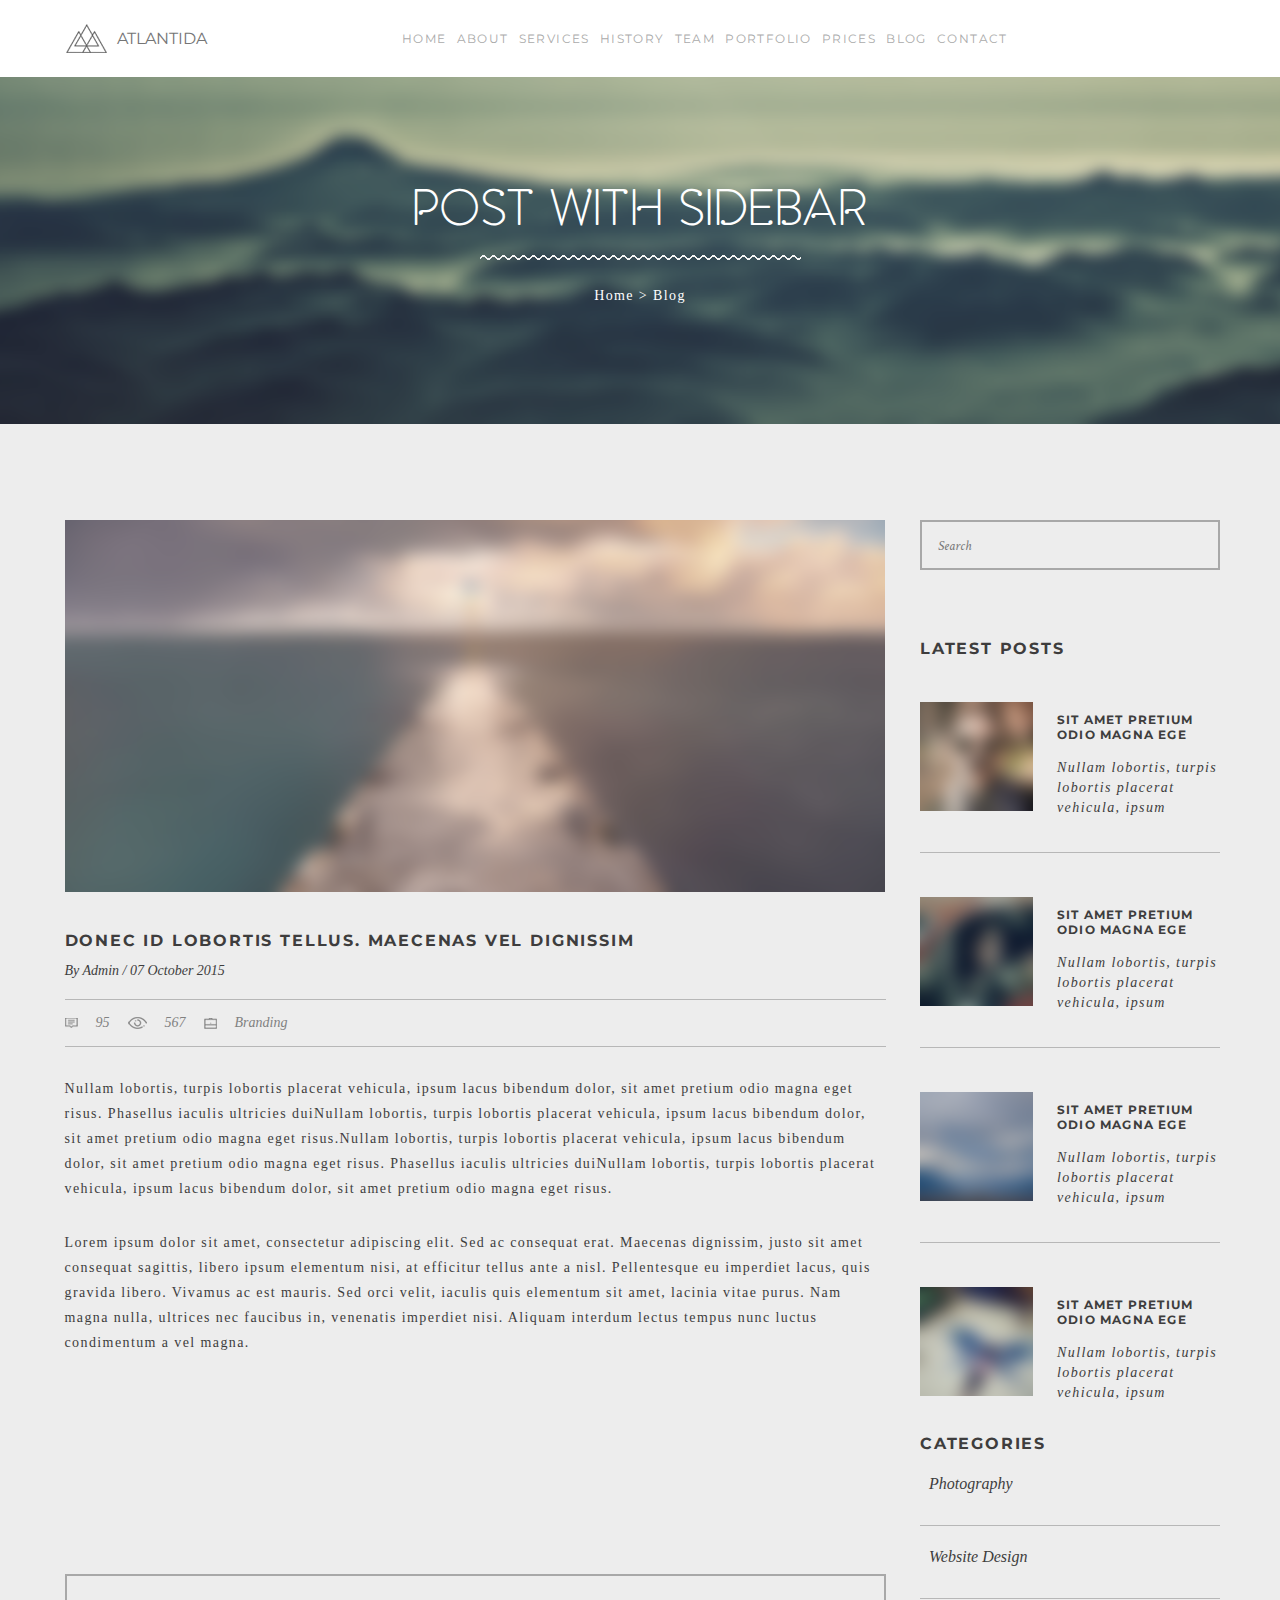
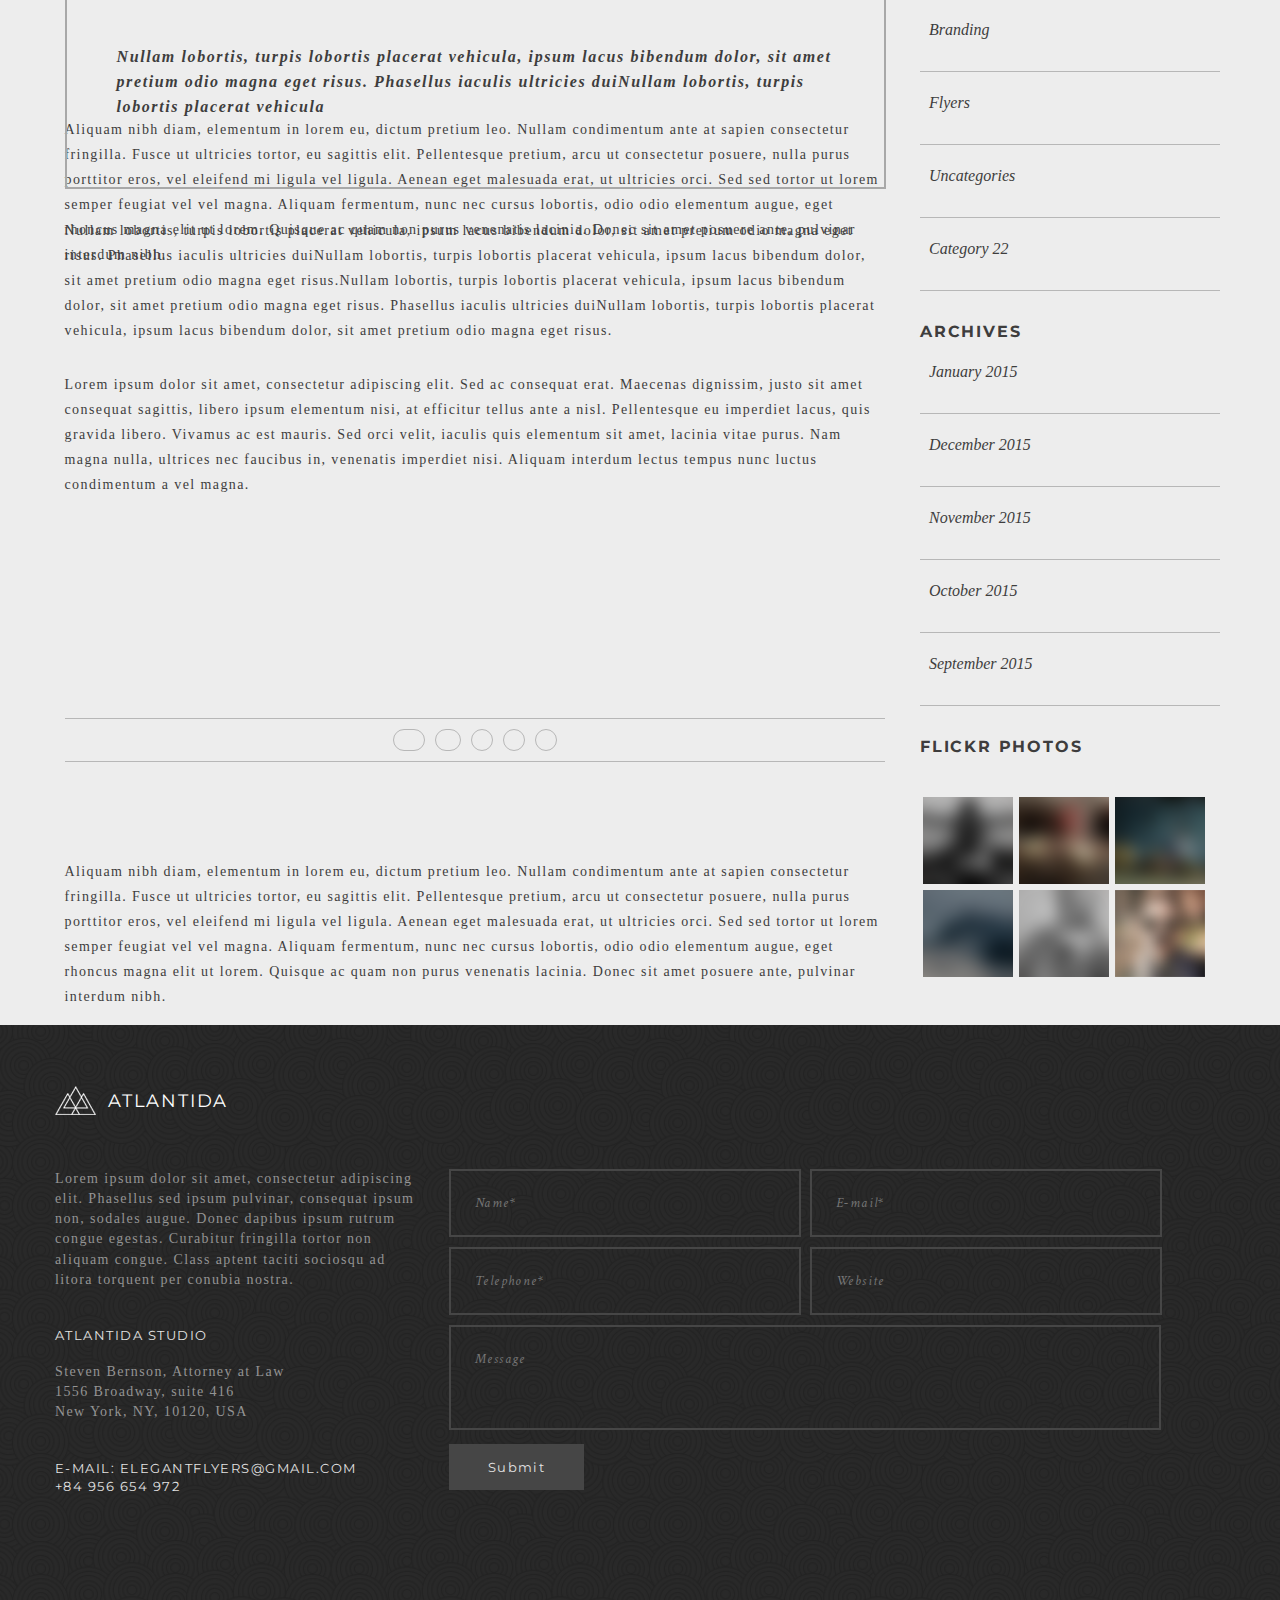
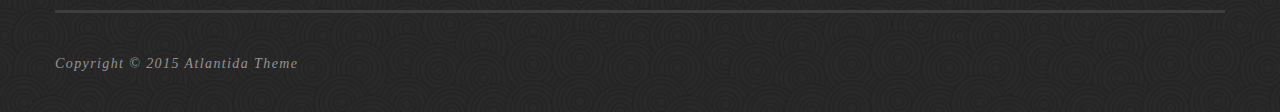
==== app/blog-post.html @ 878c5d85 "add blog post" ====
<!doctype html>
<html lang="en">
<head>
    <meta charset="UTF-8">
    <meta name="viewport" content="width=device-width, initial-scale=1">
    <meta http-equiv="X-UA-Compatible" content="ie=edge">

    <link href="https://fonts.googleapis.com/css?family=Crimson+Text" rel="stylesheet">
    <link href="https://fonts.googleapis.com/css?family=Crimson+Text:400i" rel="stylesheet">
    <link href="https://fonts.googleapis.com/css?family=Montserrat:400,700" rel="stylesheet">
    <link rel="stylesheet" href="https://use.fontawesome.com/releases/v5.5.0/css/all.css"
          integrity="sha384-B4dIYHKNBt8Bc12p+WXckhzcICo0wtJAoU8YZTY5qE0Id1GSseTk6S+L3BlXeVIU"
          crossorigin="anonymous">


    <link href="css/owl.carousel.css" rel="stylesheet">
    <link href="css/owl.theme.css" rel="stylesheet">
    <link rel="stylesheet" href="css/main.css">

    <title>Blog-post</title>
</head>
<body>
<header>
    <div class="wrapper">
        <div class="header">
            <div class="top-logo">
                <img src="img/header/top-logo.svg" alt="ATLANTIDA"> <span>ATLANTIDA</span>
            </div>

            <div class="bar">
                <nav id="desktop">
                    <ul>
                        <li><a href="">Home</a></li>
                        <li><a class="go_to" href="index.html">About</a></li>
                        <li><a class="go_to" href="index.html">SERVICES</a></li>
                        <li><a class="go_to" href="index.html">History</a></li>
                        <li><a class="go_to" href="index.html">Team</a></li>
                        <li><a class="go_to" href="index.html">Portfolio</a></li>
                        <li><a class="go_to" href="index.html">Prices</a></li>
                        <li><a class="go_to" href="index.html">Blog</a></li>
                        <li><a class="go_to" href="index.html">Contact</a></li>
                    </ul>

                </nav>
            </div>

            <div id="burg">
                <a href="#">
                    <span class="bar" id="top"></span>
                    <span class="bar" id="middle"></span>
                    <span class="bar" id="bottom"></span>
                </a>
            </div>

            <div class="mobile-tab">
                <nav id="mobile">
                    <ul>
                        <li><a href="">Home</a></li>
                        <li><a class="go_to" href="index.html">About</a></li>
                        <li><a class="go_to" href="index.html">SERVICES</a></li>
                        <li><a class="go_to" href="index.html">History</a></li>
                        <li><a class="go_to" href="index.html">Team</a></li>
                        <li><a class="go_to" href="index.html">Portfolio</a></li>
                        <li><a class="go_to" href="index.html">Prices</a></li>
                        <li><a class="go_to" href="index.html">Blog</a></li>
                        <li><a class="go_to" href="index.html">Contact</a></li>
                    </ul>

                </nav>
            </div>

            <div class="social">
                <a href="#"><i class="fab fa-facebook-square"></i></a>
                <span></span>
                <a href="#"><i class="fab fa-twitter"></i></a>
                <span></span>
                <a href="#"><i class="fab fa-behance"></i></a>
            </div>
        </div>

    </div>
</header>
<div class="blog-post-top">
    <h1>POST WITH SIDEBAR</h1>
    <img src="img/blog-page/blog-line.png" alt="">
    <p>Home > Blog</p>
</div>

<div class="blog-content">

    <div class="news-container">
        <div class="comment">
            <img src="img/blog-page/comment-1.png" alt="">
            <h2>Donec id lobortis tellus. Maecenas vel dignissim</h2>
            <p class="author">By Admin / 07 October 2015</p>
            <div class="comment-scope">
                <img class="toolbar" src="img/blog-page/1.png" alt=""><span>95</span>
                <img class="eye" src="img/blog-page/2.png" alt=""><span>567</span>
                <img class="case" src="img/blog-page/3.png" alt=""><span>Branding</span>
            </div>
            <div class="comment-text">
                <p>Nullam lobortis, turpis lobortis placerat vehicula, ipsum lacus bibendum dolor,
                    sit amet pretium odio magna eget risus. Phasellus iaculis ultricies duiNullam lobortis,
                    turpis lobortis placerat vehicula, ipsum lacus bibendum dolor, sit amet pretium odio magna
                    eget risus.Nullam lobortis, turpis lobortis placerat vehicula, ipsum lacus bibendum dolor,
                    sit amet pretium odio magna eget risus. Phasellus iaculis ultricies duiNullam lobortis,
                    turpis lobortis placerat vehicula, ipsum lacus bibendum dolor, sit amet pretium odio
                    magna eget risus.</p>

                <p class="comment-text">Lorem ipsum dolor sit amet, consectetur adipiscing elit. Sed ac consequat erat.
                    Maecenas dignissim, justo sit amet consequat sagittis, libero ipsum elementum nisi,
                    at efficitur tellus ante a nisl. Pellentesque eu imperdiet lacus, quis gravida libero.
                    Vivamus ac est mauris. Sed orci velit, iaculis quis elementum sit amet, lacinia vitae purus.
                    Nam magna nulla, ultrices nec faucibus in, venenatis imperdiet nisi. Aliquam interdum lectus
                    tempus nunc luctus condimentum a vel magna.</p>
                <p class="comment-text">
                    Aliquam nibh diam, elementum in lorem eu, dictum pretium leo. Nullam condimentum ante at
                    sapien consectetur fringilla. Fusce ut ultricies tortor, eu sagittis elit. Pellentesque pretium,
                    arcu ut consectetur posuere, nulla purus porttitor eros, vel eleifend mi ligula vel ligula.
                    Aenean eget malesuada erat, ut ultricies orci. Sed sed tortor ut lorem semper feugiat vel vel magna.
                    Aliquam fermentum, nunc nec cursus lobortis, odio odio elementum augue, eget rhoncus magna elit ut lorem.
                    Quisque ac quam non purus venenatis lacinia. Donec sit amet posuere ante, pulvinar interdum nibh.</p>
            </div>

            <div class="text-accent">
                <p>Nullam lobortis, turpis lobortis placerat vehicula, ipsum lacus bibendum dolor,
                    sit amet pretium odio magna eget risus. Phasellus iaculis ultricies duiNullam lobortis,
                    turpis lobortis placerat vehicula</p>
            </div>

            <div class="comment-text">
                <p>Nullam lobortis, turpis lobortis placerat vehicula, ipsum lacus bibendum dolor,
                    sit amet pretium odio magna eget risus. Phasellus iaculis ultricies duiNullam lobortis,
                    turpis lobortis placerat vehicula, ipsum lacus bibendum dolor, sit amet pretium odio magna
                    eget risus.Nullam lobortis, turpis lobortis placerat vehicula, ipsum lacus bibendum dolor,
                    sit amet pretium odio magna eget risus. Phasellus iaculis ultricies duiNullam lobortis,
                    turpis lobortis placerat vehicula, ipsum lacus bibendum dolor, sit amet pretium odio
                    magna eget risus.</p>

                <p class="comment-text">Lorem ipsum dolor sit amet, consectetur adipiscing elit. Sed ac consequat erat.
                    Maecenas dignissim, justo sit amet consequat sagittis, libero ipsum elementum nisi,
                    at efficitur tellus ante a nisl. Pellentesque eu imperdiet lacus, quis gravida libero.
                    Vivamus ac est mauris. Sed orci velit, iaculis quis elementum sit amet, lacinia vitae purus.
                    Nam magna nulla, ultrices nec faucibus in, venenatis imperdiet nisi. Aliquam interdum lectus
                    tempus nunc luctus condimentum a vel magna.</p>
                <p class="comment-text">
                    Aliquam nibh diam, elementum in lorem eu, dictum pretium leo. Nullam condimentum ante at
                    sapien consectetur fringilla. Fusce ut ultricies tortor, eu sagittis elit. Pellentesque pretium,
                    arcu ut consectetur posuere, nulla purus porttitor eros, vel eleifend mi ligula vel ligula.
                    Aenean eget malesuada erat, ut ultricies orci. Sed sed tortor ut lorem semper feugiat vel vel magna.
                    Aliquam fermentum, nunc nec cursus lobortis, odio odio elementum augue, eget rhoncus magna elit ut lorem.
                    Quisque ac quam non purus venenatis lacinia. Donec sit amet posuere ante, pulvinar interdum nibh.</p>
            </div>


        </div>

        <div class="blog-socials">
            <a href="#" class="facebook"><i class="fab fa-facebook-f"></i></a>
            <a href="#" class="twitter"><i class="fab fa-twitter"></i></a>
            <a href="#" class="google"><i class="fab fa-google-plus-g"></i></a>
            <a href="#"class="behance"><i class="fab fa-behance"></i></a>
            <a href="#" class="youtube"><i class="fab fa-youtube"></i></a>

        </div>

    </div>

    <div class="sidebar">
        <label for="found"></label>
        <input type="search" id="found" placeholder="Search">
        <div class="latest-news">
            <h3>Latest POSTS</h3>

            <div class="sidebar-news">
                <img src="img/blog-page/new-1.png" alt="">
                <div class="content">
                    <h4>sit amet pretium odio magna ege</h4>
                    <p>Nullam lobortis, turpis lobortis placerat vehicula, ipsum</p>
                </div>
            </div>

            <span></span>

            <div class="sidebar-news">
                <img src="img/blog-page/new-2.png" alt="">
                <div class="content">
                    <h4>sit amet pretium odio magna ege</h4>
                    <p>Nullam lobortis, turpis lobortis placerat vehicula, ipsum</p>
                </div>
            </div>

            <span></span>

            <div class="sidebar-news">
                <img src="img/blog-page/new-4.png" alt="">
                <div class="content">
                    <h4>sit amet pretium odio magna ege</h4>
                    <p>Nullam lobortis, turpis lobortis placerat vehicula, ipsum</p>
                </div>
            </div>

            <span></span>

            <div class="sidebar-news">
                <img src="img/blog-page/new-5.png" alt="">
                <div class="content">
                    <h4>sit amet pretium odio magna ege</h4>
                    <p>Nullam lobortis, turpis lobortis placerat vehicula, ipsum</p>
                </div>
            </div>

            <h3>categories</h3>

            <div class="hobbies">
                <p><i class="fas fa-caret-right"></i>Photography</p>
                <span></span>
                <p><i class="fas fa-caret-right"></i>Website Design</p>
                <span></span>
                <p><i class="fas fa-caret-right"></i>Branding</p>
                <span></span>
                <p><i class="fas fa-caret-right"></i>Flyers</p>
                <span></span>
                <p><i class="fas fa-caret-right"></i>Uncategories</p>
                <span></span>
                <p><i class="fas fa-caret-right"></i>Category 22</p>
                <span></span>
            </div>

            <h3>ARCHIVES</h3>

            <div class="hobbies">
                <p><i class="fas fa-caret-right"></i>January 2015</p>
                <span></span>
                <p><i class="fas fa-caret-right"></i>December 2015</p>
                <span></span>
                <p><i class="fas fa-caret-right"></i>November 2015</p>
                <span></span>
                <p><i class="fas fa-caret-right"></i>October 2015</p>
                <span></span>
                <p><i class="fas fa-caret-right"></i>September 2015</p>
                <span></span>
            </div>


            <h3>FLICKR PHOTOS</h3>
            <div class="photo-items">
                <img src="img/blog-page/little-1.png" alt="">
                <img src="img/blog-page/little-2.png" alt="">
                <img src="img/blog-page/little-3.png" alt="">
                <img src="img/blog-page/little-4.png" alt="">
                <img src="img/blog-page/little-5.png" alt="">
                <img src="img/blog-page/little-6.png" alt="">

            </div>



        </div>

    </div>

</div>

<footer class="go_to" id="contact">
    <div class="wrapper">
        <div class="footer-logo">
            <img src="img/footer/footer-logo.png" alt=""> <span>ATLANTIDA</span>
        </div>

        <div class="footer-contacts">
            <div class="main-contacts">
                <p>Lorem ipsum dolor sit amet, consectetur adipiscing elit.
                    Phasellus sed ipsum pulvinar, consequat ipsum non, sodales augue.
                    Donec dapibus ipsum rutrum congue egestas. Curabitur fringilla tortor non aliquam congue.
                    Class aptent taciti sociosqu ad litora torquent per conubia nostra.</p>
                <h4>ATLANTIDA STUDIO</h4>
                <p>Steven Bernson, Attorney at Law</p>
                <p>1556 Broadway, suite 416</p>
                <p>New York, NY, 10120, USA</p>
                <h4>E-mail: elegantflyers@gmail.com
                    +84 956 654 972</h4>
            </div>

            <div class="footer-form">
                <form action="">
                    <label for="fname"></label>
                    <input type="text" id="fname" placeholder="Name*">

                    <label for="mail"></label>
                    <input type="email" id="mail" placeholder="E-mail*">

                    <label for="phone"></label>
                    <input type="tel" id="phone" placeholder="Telephone*">

                    <label for="site"></label>
                    <input type="text" id="site" placeholder="Website">

                    <label for="post"></label>
                    <textarea name="" id="post" cols="30" rows="10" placeholder="Message"></textarea>

                    <label for="send"></label>
                    <input type="submit" id="send" value="Submit">
                </form>
            </div>
        </div>

        <div class="footer-links">
            <div class="social">
                <a href=""><i class="fab fa-facebook-square"></i></a>
                <span></span>
                <a href=""><i class="fab fa-twitter"></i></a>
                <span></span>
                <a href=""><i class="fab fa-behance"></i></a>
            </div>
        </div>

        <div class="copyright">
            <p>Copyright © 2015 Atlantida Theme</p>
        </div>
    </div>
</footer>

</body>
</html>
---- app/css/main.css ----
html, h1, h2, h3, p,
body,
ul,
ol {
  margin: 0;
  padding: 0;
}

@font-face {
  font-family: 'Amsdam';
  src: url(../fonts/Amsdam.eot);
  src: url(../fonts/Amsdam.eot?#iefix) format("embedded-opentype"), url(../fonts/Amsdam.woff2) format("woff2"), url(../fonts/Amsdam.woff) format("woff"), url(../fonts/Amsdam.ttf) format("truetype");
  font-weight: normal;
  font-style: normal;
}

@font-face {
  font-family: 'Amsdam';
  src: url(../fonts/Amsdam_1.eot);
  src: url(../fonts/Amsdam_1.eot?#iefix) format("embedded-opentype"), url(../fonts/Amsdam_1.woff2) format("woff2"), url(../fonts/Amsdam_1.woff) format("woff"), url(../fonts/Amsdam_1.ttf) format("truetype");
  font-weight: normal;
  font-style: normal;
}

.wrapper {
  margin: 0 auto;
  max-width: 1170px;
  width: 100%;
  height: 100%;
}

body {
  font-family: Crimson Text-Roman, Serif;
  background-color: #ededed;
  max-width: 1600px;
  width: 100%;
  margin: 0 auto;
}

header {
  background-color: white;
  margin: 0 auto;
  padding: 0.8em 0;
}

header .header {
  display: -webkit-box;
  display: -ms-flexbox;
  display: flex;
  -webkit-box-orient: horizontal;
  -webkit-box-direction: normal;
      -ms-flex-direction: row;
          flex-direction: row;
  -webkit-box-pack: justify;
      -ms-flex-pack: justify;
          justify-content: space-between;
  -webkit-box-align: center;
      -ms-flex-align: center;
          align-items: center;
  margin: 0 auto;
}

header .header .top-logo {
  display: -webkit-box;
  display: -ms-flexbox;
  display: flex;
  -webkit-box-align: center;
      -ms-flex-align: center;
          align-items: center;
}

header .header .top-logo img {
  margin: 0 0.66em;
}

header .header .top-logo span {
  color: #757575;
  font-family: Montserrat, sans-serif;
  font-size: 1em;
  font-weight: 400;
  text-transform: uppercase;
}

#burg a {
  display: block;
}

#burg {
  width: 5%;
  background-color: white;
  padding: 7.5px 0 7.5px 2%;
}

#burg span {
  display: -webkit-box;
  display: -ms-flexbox;
  display: flex;
  margin: 8px;
  width: 30px;
  height: 1px;
  background: #2d2d2f;
  z-index: 999;
}

#desktop {
  display: none;
}

.mobile-tab {
  display: -webkit-box;
  display: -ms-flexbox;
  display: flex;
  width: 100%;
  background: white;
  -webkit-box-orient: vertical;
  -webkit-box-direction: normal;
      -ms-flex-direction: column;
          flex-direction: column;
}

.mobile-tab a {
  color: #aaaaaa;
  font-family: Montserrat, sans-serif;
  font-size: 12px;
  font-weight: 400;
  text-transform: uppercase;
  text-decoration: none;
}

.mobile-tab li {
  list-style-type: none;
  margin: 5% 5%;
}

.mobile-tab ul {
  padding: 5% 0;
}

@media screen and (min-width: 768px) {
  .header {
    display: -webkit-box;
    display: -ms-flexbox;
    display: flex;
    -webkit-box-orient: horizontal;
    -webkit-box-direction: normal;
        -ms-flex-direction: row;
            flex-direction: row;
    -ms-flex-pack: distribute;
        justify-content: space-around;
  }
  .header #burg {
    display: none;
  }
  .header .mobile-tab, .header #burg, .header #mobile {
    display: none;
  }
  .header .bar {
    background: white;
    display: -webkit-box;
    display: -ms-flexbox;
    display: flex;
    -webkit-box-align: center;
        -ms-flex-align: center;
            align-items: center;
    max-width: 650px;
    width: 100%;
    -webkit-box-pack: justify;
        -ms-flex-pack: justify;
            justify-content: space-between;
  }
  .header .mobile-tab {
    display: none;
  }
  .header #desktop {
    display: -webkit-box;
    display: -ms-flexbox;
    display: flex;
  }
  .header #desktop a {
    text-decoration: none;
    color: #aaaaaa;
    font-family: Montserrat, sans-serif;
    font-size: 12px;
    font-weight: 400;
    text-transform: uppercase;
  }
  .header #desktop ul {
    display: -webkit-inline-box;
    display: -ms-inline-flexbox;
    display: inline-flex;
    list-style: none;
  }
  .header #desktop li {
    cursor: pointer;
    padding: 5px 5px;
  }
}

.top-slider {
  background: url("../img/slider-bg.jpg") no-repeat center;
  background-size: cover;
  max-width: 1600px;
  width: 100%;
  height: 100vh;
  display: -webkit-box;
  display: -ms-flexbox;
  display: flex;
  -webkit-box-orient: vertical;
  -webkit-box-direction: normal;
      -ms-flex-direction: column;
          flex-direction: column;
  -webkit-box-pack: center;
      -ms-flex-pack: center;
          justify-content: center;
}

.top-slider .carousel {
  position: relative;
  display: -webkit-box;
  display: -ms-flexbox;
  display: flex;
  -webkit-box-orient: horizontal;
  -webkit-box-direction: normal;
      -ms-flex-direction: row;
          flex-direction: row;
  -webkit-box-pack: center;
      -ms-flex-pack: center;
          justify-content: center;
  -webkit-box-align: center;
      -ms-flex-align: center;
          align-items: center;
  max-width: 1600px;
  width: 100%;
}

.top-slider .carousel .owl-carousel {
  position: relative;
  display: -webkit-box;
  display: -ms-flexbox;
  display: flex;
  -webkit-box-orient: horizontal;
  -webkit-box-direction: normal;
      -ms-flex-direction: row;
          flex-direction: row;
  -webkit-box-pack: center;
      -ms-flex-pack: center;
          justify-content: center;
  -webkit-box-align: center;
      -ms-flex-align: center;
          align-items: center;
  max-width: 1600px;
  width: 100%;
}

.top-slider .carousel .owl-carousel .owl-controls {
  position: absolute;
  top: 110px;
  display: -webkit-box;
  display: -ms-flexbox;
  display: flex;
  -webkit-box-orient: horizontal;
  -webkit-box-direction: normal;
      -ms-flex-direction: row;
          flex-direction: row;
  -webkit-box-pack: center;
      -ms-flex-pack: center;
          justify-content: center;
  -webkit-box-align: center;
      -ms-flex-align: center;
          align-items: center;
  max-width: 1600px;
  width: 100%;
}

.slide-first {
  display: -webkit-box;
  display: -ms-flexbox;
  display: flex;
  -webkit-box-orient: vertical;
  -webkit-box-direction: normal;
      -ms-flex-direction: column;
          flex-direction: column;
  text-align: center;
  position: relative;
}

.slide-first p {
  color: #ffffff;
  font-size: 14px;
  font-weight: 400;
  line-height: 50px;
  letter-spacing: 1.4px;
}

.slide-first h1 {
  color: #ffffff;
  font-family: Amsdam;
  font-size: 36px;
  font-weight: 400;
  text-transform: uppercase;
  letter-spacing: 0.89px;
  margin-top: 30px;
  margin-bottom: 30px;
}

.slider-btn {
  margin: 0 auto;
  margin-top: 44px;
  width: 153px;
  background: none;
  border: 2px solid #f2f2f2;
  padding: 15px 26px;
  color: #ffffff;
  font-family: Montserrat, sans-serif;
  font-weight: 400;
  letter-spacing: 1.5px;
  cursor: pointer;
  position: relative;
}

.slider-btn:after {
  content: url("../img/Arrow.png");
  position: absolute;
  top: 40px;
  left: 45%;
  z-index: 999;
}

#owl-header .owl-buttons {
  max-width: 1170px;
  width: 100%;
  display: -webkit-box;
  display: -ms-flexbox;
  display: flex;
  -webkit-box-orient: horizontal;
  -webkit-box-direction: normal;
      -ms-flex-direction: row;
          flex-direction: row;
  -webkit-box-pack: justify;
      -ms-flex-pack: justify;
          justify-content: space-between;
  margin: 0 auto;
  position: absolute;
}

#owl-header .owl-prev {
  cursor: pointer;
  background: url("../img/arrow-prew.png") no-repeat center;
  width: 32px;
  height: 32px;
  color: white;
  opacity: 1;
}

#owl-header .owl-next {
  cursor: pointer;
  background: url("../img/arrow-next.png") no-repeat center;
  width: 32px;
  height: 32px;
  color: white;
  opacity: 1;
}

.about {
  max-width: 1170px;
  height: 100%;
  margin: 0 auto;
  display: -webkit-box;
  display: -ms-flexbox;
  display: flex;
  margin-top: 73px;
  -webkit-box-orient: vertical;
  -webkit-box-direction: normal;
      -ms-flex-direction: column;
          flex-direction: column;
  -webkit-box-pack: center;
      -ms-flex-pack: center;
          justify-content: center;
  text-align: center;
  -ms-flex-wrap: wrap;
      flex-wrap: wrap;
}

.about-bg {
  width: 100%;
  height: auto;
}

.about-section {
  display: -webkit-box;
  display: -ms-flexbox;
  display: flex;
  -webkit-box-orient: vertical;
  -webkit-box-direction: normal;
      -ms-flex-direction: column;
          flex-direction: column;
  -webkit-box-pack: center;
      -ms-flex-pack: center;
          justify-content: center;
  -webkit-box-align: center;
      -ms-flex-align: center;
          align-items: center;
  max-width: 1170px;
  height: 100%;
  background-color: white;
  padding-top: 59px;
  padding-bottom: 50px;
}

.about-section h2 {
  color: #3e3d3d;
  font-family: Amsdam;
  font-size: 20px;
  font-weight: 400;
  text-transform: uppercase;
  letter-spacing: 0.44px;
  padding-bottom: 27px;
}

.about-section img {
  padding-bottom: 40px;
}

.about-buttons {
  display: -webkit-box;
  display: -ms-flexbox;
  display: flex;
  -webkit-box-orient: horizontal;
  -webkit-box-direction: normal;
      -ms-flex-direction: row;
          flex-direction: row;
  -webkit-box-pack: justify;
      -ms-flex-pack: justify;
          justify-content: space-between;
  width: 290px;
  height: 39px;
}

.about-buttons a {
  color: #3e3d3d;
  font-family: Montserrat, sans-serif;
  font-size: 13px;
  font-weight: 400;
  letter-spacing: 1.47px;
  border: 2px solid #3e3d3d;
  background: none;
  text-decoration: none;
}

.about-buttons a:hover {
  background-color: #3e3d3d;
  color: #cecece;
}

.about-buttons .contact-btn {
  padding: 10px 25px;
}

.about-buttons .portfolio-btn {
  padding: 10px 35px;
}

.about-content {
  max-width: 1026px;
  display: -webkit-box;
  display: -ms-flexbox;
  display: flex;
  -ms-flex-wrap: wrap;
      flex-wrap: wrap;
  margin: 0 auto;
  text-align: justify;
  color: #3e3d3d;
  font-size: 14px;
  font-weight: 400;
  line-height: 25px;
  letter-spacing: 1.4px;
  padding-bottom: 45px;
}

.about-success {
  background-color: #ededed;
  max-width: 1170px;
  display: -webkit-box;
  display: -ms-flexbox;
  display: flex;
  -webkit-box-orient: horizontal;
  -webkit-box-direction: normal;
      -ms-flex-direction: row;
          flex-direction: row;
  -ms-flex-wrap: wrap;
      flex-wrap: wrap;
  padding-top: 54px;
  padding-bottom: 63px;
  color: #3e3d3d;
  font-family: Montserrat, sans-serif;
  -webkit-box-pack: justify;
      -ms-flex-pack: justify;
          justify-content: space-between;
}

.about-success .about-success-item-first {
  display: -webkit-box;
  display: -ms-flexbox;
  display: flex;
  -webkit-box-orient: vertical;
  -webkit-box-direction: normal;
      -ms-flex-direction: column;
          flex-direction: column;
  margin: 0 auto;
}

.about-success .about-success-item-first img {
  width: 38px;
  height: 41px;
  margin: 0 auto;
}

.about-success .about-success-item-first p {
  width: 66px;
  font-size: 13px;
  font-weight: 700;
  line-height: 18px;
  text-transform: uppercase;
  letter-spacing: 1.47px;
  margin-top: 21px;
}

.about-success .about-success-item-first span {
  font-size: 45px;
  font-weight: 400;
  line-height: 83.99px;
}

.about-success .about-success-item-second {
  display: -webkit-box;
  display: -ms-flexbox;
  display: flex;
  -webkit-box-orient: vertical;
  -webkit-box-direction: normal;
      -ms-flex-direction: column;
          flex-direction: column;
  margin: 0 auto;
}

.about-success .about-success-item-second img {
  width: 41px;
  height: 40px;
  margin: 0 auto;
}

.about-success .about-success-item-second p {
  width: 90px;
  font-size: 13px;
  font-weight: 700;
  line-height: 18px;
  text-transform: uppercase;
  letter-spacing: 1.47px;
  margin-top: 21px;
}

.about-success .about-success-item-second span {
  font-size: 45px;
  font-weight: 400;
  line-height: 83.99px;
}

.about-success .about-success-item-third {
  display: -webkit-box;
  display: -ms-flexbox;
  display: flex;
  -webkit-box-orient: vertical;
  -webkit-box-direction: normal;
      -ms-flex-direction: column;
          flex-direction: column;
  margin: 0 auto;
}

.about-success .about-success-item-third img {
  width: 33px;
  height: 39px;
  margin: 0 auto;
}

.about-success .about-success-item-third p {
  width: 66px;
  font-size: 13px;
  font-weight: 700;
  line-height: 18px;
  text-transform: uppercase;
  letter-spacing: 1.47px;
  margin-top: 21px;
}

.about-success .about-success-item-third span {
  font-size: 45px;
  font-weight: 400;
  line-height: 83.99px;
}

.about-success .about-success-item-fourth {
  display: -webkit-box;
  display: -ms-flexbox;
  display: flex;
  -webkit-box-orient: vertical;
  -webkit-box-direction: normal;
      -ms-flex-direction: column;
          flex-direction: column;
  margin: 0 auto;
}

.about-success .about-success-item-fourth img {
  width: 33px;
  height: 39px;
  margin: 0 auto;
}

.about-success .about-success-item-fourth p {
  width: 80px;
  font-size: 13px;
  font-weight: 700;
  line-height: 18px;
  text-transform: uppercase;
  letter-spacing: 1.47px;
  margin-top: 21px;
  text-align: center;
}

.about-success .about-success-item-fourth span {
  font-size: 45px;
  font-weight: 400;
  line-height: 83.99px;
}

.line {
  border-right: 1px solid #b0b0b0;
}

.services {
  background: url("../img/services/servics-bg.jpg") no-repeat center;
  background-size: cover;
  width: 100%;
  height: 100%;
  display: -webkit-box;
  display: -ms-flexbox;
  display: flex;
  margin: 0 auto;
  padding-top: 69px;
  padding-bottom: 85px;
}

.services-top {
  text-align: center;
}

.services-top h2 {
  color: #ffffff;
  font-family: Amsdam;
  font-size: 20px;
  font-weight: 400;
  text-transform: uppercase;
  letter-spacing: 0.44px;
}

.services-top img {
  margin-top: 27px;
}

.services-top p {
  color: #cfcfcf;
  font-size: 14px;
  font-weight: 400;
  line-height: 25px;
  letter-spacing: 1.4px;
  margin-top: 41px;
  display: -webkit-box;
  display: -ms-flexbox;
  display: flex;
  -ms-flex-wrap: wrap;
      flex-wrap: wrap;
}

.services-items-list {
  display: -webkit-box;
  display: -ms-flexbox;
  display: flex;
  -webkit-box-orient: horizontal;
  -webkit-box-direction: normal;
      -ms-flex-direction: row;
          flex-direction: row;
  -ms-flex-wrap: wrap;
      flex-wrap: wrap;
  -webkit-box-pack: justify;
      -ms-flex-pack: justify;
          justify-content: space-between;
  margin-top: 70px;
}

.services-items-list fieldset {
  padding-bottom: 43px;
  padding-top: 41px;
}

.services-items-list img {
  padding: 0 8px;
}

.services-item-first {
  width: 270px;
  height: 100%;
  display: -webkit-box;
  display: -ms-flexbox;
  display: flex;
  -webkit-box-orient: vertical;
  -webkit-box-direction: normal;
      -ms-flex-direction: column;
          flex-direction: column;
  text-align: center;
}

.services-item-first h3 {
  width: 70px;
  color: #d8d8d8;
  font-family: Montserrat, sans-serif;
  font-size: 13px;
  font-weight: 400;
  line-height: 18px;
  text-transform: uppercase;
  letter-spacing: 1.47px;
  margin: 0 auto;
}

.services-item-first p {
  width: 203px;
  color: #d8d8d8;
  font-size: 14px;
  font-weight: 400;
  line-height: 20.31px;
  letter-spacing: 1.4px;
  margin: 0 auto;
  margin-top: 29px;
}

.services-item-second {
  width: 270px;
  height: 100%;
  display: -webkit-box;
  display: -ms-flexbox;
  display: flex;
  -webkit-box-orient: vertical;
  -webkit-box-direction: normal;
      -ms-flex-direction: column;
          flex-direction: column;
  text-align: center;
}

.services-item-second h3 {
  width: 70px;
  color: #d8d8d8;
  font-family: Montserrat, sans-serif;
  font-size: 13px;
  font-weight: 400;
  line-height: 18px;
  text-transform: uppercase;
  letter-spacing: 1.47px;
  margin: 0 auto;
}

.services-item-second p {
  width: 199px;
  color: #d8d8d8;
  font-size: 14px;
  font-weight: 400;
  line-height: 20.31px;
  letter-spacing: 1.4px;
  margin: 0 auto;
  margin-top: 29px;
}

.services-item-third {
  width: 270px;
  height: 100%;
  display: -webkit-box;
  display: -ms-flexbox;
  display: flex;
  -webkit-box-orient: vertical;
  -webkit-box-direction: normal;
      -ms-flex-direction: column;
          flex-direction: column;
  text-align: center;
}

.services-item-third h3 {
  width: 84px;
  color: #d8d8d8;
  font-family: Montserrat, sans-serif;
  font-size: 13px;
  font-weight: 400;
  line-height: 18px;
  text-transform: uppercase;
  letter-spacing: 1.47px;
  margin: 0 auto;
}

.services-item-third p {
  width: 203px;
  color: #d8d8d8;
  font-size: 14px;
  font-weight: 400;
  line-height: 20.31px;
  letter-spacing: 1.4px;
  margin: 0 auto;
  margin-top: 29px;
}

.services-item-fourth {
  width: 270px;
  height: 100%;
  display: -webkit-box;
  display: -ms-flexbox;
  display: flex;
  -webkit-box-orient: vertical;
  -webkit-box-direction: normal;
      -ms-flex-direction: column;
          flex-direction: column;
  text-align: center;
}

.services-item-fourth h3 {
  width: 105px;
  color: #d8d8d8;
  font-family: Montserrat, sans-serif;
  font-size: 13px;
  font-weight: 400;
  line-height: 18px;
  text-transform: uppercase;
  letter-spacing: 1.47px;
  margin: 0 auto;
}

.services-item-fourth p {
  width: 203px;
  color: #d8d8d8;
  font-size: 14px;
  font-weight: 400;
  line-height: 20.31px;
  letter-spacing: 1.4px;
  margin: 0 auto;
  margin-top: 29px;
}

@media screen and (max-width: 820px) {
  .services-items-list {
    display: -webkit-box;
    display: -ms-flexbox;
    display: flex;
    -webkit-box-orient: vertical;
    -webkit-box-direction: normal;
        -ms-flex-direction: column;
            flex-direction: column;
    -webkit-box-pack: justify;
        -ms-flex-pack: justify;
            justify-content: space-between;
    -webkit-box-align: center;
        -ms-flex-align: center;
            align-items: center;
    margin-top: 70px;
  }
  .services-item-first, .services-item-second, .services-item-third {
    margin-bottom: 20px;
  }
}

.history {
  width: 100%;
  height: 100%;
  display: -webkit-box;
  display: -ms-flexbox;
  display: flex;
  padding-top: 57px;
  padding-bottom: 100px;
  -webkit-box-orient: vertical;
  -webkit-box-direction: normal;
      -ms-flex-direction: column;
          flex-direction: column;
  -ms-flex-wrap: wrap;
      flex-wrap: wrap;
  background-color: #ededed;
}

.history-content {
  display: -webkit-box;
  display: -ms-flexbox;
  display: flex;
  -webkit-box-orient: vertical;
  -webkit-box-direction: normal;
      -ms-flex-direction: column;
          flex-direction: column;
  -webkit-box-pack: center;
      -ms-flex-pack: center;
          justify-content: center;
  -webkit-box-align: center;
      -ms-flex-align: center;
          align-items: center;
}

.history-content h2 {
  color: #3e3d3d;
  font-family: Amsdam;
  font-size: 20px;
  font-weight: 400;
  text-transform: uppercase;
  letter-spacing: 0.44px;
  margin: 0 auto;
}

.history-content img {
  width: 186px;
  height: 100%;
  margin: 0 auto;
  margin-top: 27px;
}

.history-content p {
  margin: 0 auto;
  color: #3e3d3d;
  font-size: 14px;
  font-weight: 400;
  line-height: 25px;
  letter-spacing: 1.4px;
  text-align: center;
  margin-top: 37px;
  display: -webkit-box;
  display: -ms-flexbox;
  display: flex;
  -webkit-box-orient: horizontal;
  -webkit-box-direction: normal;
      -ms-flex-direction: row;
          flex-direction: row;
  -ms-flex-wrap: wrap;
      flex-wrap: wrap;
}

@media screen and (max-width: 768px) {
  .history-content {
    display: -webkit-box;
    display: -ms-flexbox;
    display: flex;
    -ms-flex-wrap: wrap;
        flex-wrap: wrap;
    -webkit-box-orient: vertical;
    -webkit-box-direction: normal;
        -ms-flex-direction: column;
            flex-direction: column;
  }
  .history-content p {
    display: -webkit-box;
    display: -ms-flexbox;
    display: flex;
    -webkit-box-orient: vertical;
    -webkit-box-direction: normal;
        -ms-flex-direction: column;
            flex-direction: column;
  }
}

.history-timeline {
  display: -webkit-box;
  display: -ms-flexbox;
  display: flex;
  -webkit-box-orient: vertical;
  -webkit-box-direction: normal;
      -ms-flex-direction: column;
          flex-direction: column;
  margin-top: 82px;
}

.timeline {
  list-style: none;
  position: relative;
  display: -webkit-box;
  display: -ms-flexbox;
  display: flex;
  -webkit-box-orient: horizontal;
  -webkit-box-direction: normal;
      -ms-flex-direction: row;
          flex-direction: row;
  -webkit-box-pack: center;
      -ms-flex-pack: center;
          justify-content: center;
  -ms-flex-wrap: wrap;
      flex-wrap: wrap;
}

.timeline:before {
  top: 0;
  bottom: 0;
  position: absolute;
  content: " ";
  width: 2px;
  background: #3e3d3d;
  left: 50%;
  margin-left: -1.5px;
}

.timeline > li {
  margin-bottom: 20px;
  position: relative;
  width: 50%;
  float: left;
  clear: left;
}

.timeline > li:before {
  content: " ";
  display: table;
}

.timeline > li:after {
  content: " ";
  display: table;
  clear: both;
}

.timeline > li:before {
  content: " ";
  display: table;
}

.timeline > li:after {
  content: " ";
  display: table;
  clear: both;
}

.timeline > li .timeline-panel {
  max-width: 570px;
  display: -webkit-box;
  display: -ms-flexbox;
  display: flex;
  -webkit-box-orient: vertical;
  -webkit-box-direction: normal;
      -ms-flex-direction: column;
          flex-direction: column;
  -ms-flex-wrap: wrap;
      flex-wrap: wrap;
  float: left;
  border: 1px solid #3e3d3d;
  background: #ededed;
  position: relative;
  margin: 30px;
}

.timeline > li .timeline-panel:before {
  position: absolute;
  top: 26px;
  right: -15px;
  display: inline-block;
  border-left: 15px solid #3e3d3d;
  border-right: 0 solid #3e3d3d;
  border-bottom: 15px solid transparent;
  content: " ";
}

.timeline > li .timeline-panel:after {
  position: absolute;
  top: 27px;
  right: -14px;
  display: inline-block;
  border-left: 14px solid #ededed;
  border-right: 1px solid #ededed;
  border-bottom: 14px solid transparent;
  content: " ";
}

.timeline > li.timeline-inverted > .timeline-panel {
  float: right;
  margin-top: 60px;
}

.timeline > li.timeline-inverted > .timeline-panel:before {
  border-left-width: 0;
  border-right-width: 15px;
  left: -15px;
  right: auto;
}

.timeline > li.timeline-inverted > .timeline-panel:after {
  border-left-width: 0;
  border-right-width: 14px;
  left: -14px;
  right: auto;
}

.timeline .date {
  position: absolute;
  display: -webkit-box;
  display: -ms-flexbox;
  display: flex;
  -webkit-box-orient: horizontal;
  -webkit-box-direction: normal;
      -ms-flex-direction: row;
          flex-direction: row;
  -webkit-box-pack: center;
      -ms-flex-pack: center;
          justify-content: center;
}

.timeline .date-two {
  position: absolute;
  display: -webkit-box;
  display: -ms-flexbox;
  display: flex;
  -webkit-box-orient: horizontal;
  -webkit-box-direction: normal;
      -ms-flex-direction: row;
          flex-direction: row;
  -webkit-box-pack: center;
      -ms-flex-pack: center;
          justify-content: center;
  top: 80%;
}

.timeline .date-three {
  position: absolute;
  display: -webkit-box;
  display: -ms-flexbox;
  display: flex;
  -webkit-box-orient: horizontal;
  -webkit-box-direction: normal;
      -ms-flex-direction: row;
          flex-direction: row;
  -webkit-box-pack: center;
      -ms-flex-pack: center;
          justify-content: center;
  top: 95%;
}

.timeline .dot {
  height: 17px;
  width: 17px;
  border-radius: 50px;
  background: #3e3d3d;
  position: absolute;
  top: -4px;
}

.timeline .dot:after {
  content: '';
  display: block;
  height: 17px;
  width: 17px;
  border-radius: 50px;
  background: #3e3d3d;
  margin-top: 30px;
}

.timeline .dot-two {
  height: 17px;
  width: 17px;
  border-radius: 50px;
  background: #3e3d3d;
  position: absolute;
  top: 49%;
}

.timeline .dot-two:after {
  content: '';
  display: block;
  height: 17px;
  width: 17px;
  border-radius: 50px;
  background: #3e3d3d;
  margin-top: 30px;
}

.timeline .dot-three {
  height: 17px;
  width: 17px;
  border-radius: 50px;
  background: #3e3d3d;
  position: absolute;
  top: 108%;
}

.timeline .dot-three:after {
  content: '';
  display: block;
  height: 17px;
  width: 17px;
  border-radius: 50px;
  background: #3e3d3d;
  margin-top: 80px;
}

.timeline-date {
  width: 73px;
  height: 73px;
  position: absolute;
  border: 2px solid #3e3d3d;
  border-radius: 73px;
  top: -75px;
  display: -webkit-box;
  display: -ms-flexbox;
  display: flex;
  -webkit-box-orient: horizontal;
  -webkit-box-direction: normal;
      -ms-flex-direction: row;
          flex-direction: row;
  -webkit-box-pack: center;
      -ms-flex-pack: center;
          justify-content: center;
  -webkit-box-align: center;
      -ms-flex-align: center;
          align-items: center;
  font-family: Montserrat, sans-serif;
  font-size: 13px;
  line-height: 18px;
  letter-spacing: 1.47px;
  background-color: #ededed;
}

.timeline-date:hover {
  background-color: #3e3d3d;
  color: white;
}

.timeline-date-second {
  width: 73px;
  height: 73px;
  position: absolute;
  border: 2px solid #3e3d3d;
  border-radius: 73px;
  top: 100px;
  display: -webkit-box;
  display: -ms-flexbox;
  display: flex;
  -webkit-box-orient: horizontal;
  -webkit-box-direction: normal;
      -ms-flex-direction: row;
          flex-direction: row;
  -webkit-box-pack: center;
      -ms-flex-pack: center;
          justify-content: center;
  -webkit-box-align: center;
      -ms-flex-align: center;
          align-items: center;
  font-family: Montserrat, sans-serif;
  font-size: 13px;
  line-height: 18px;
  letter-spacing: 1.47px;
  background-color: #ededed;
  z-index: 200;
}

.timeline-date-second:hover {
  background-color: #3e3d3d;
  color: white;
}

.timeline-date-third {
  width: 73px;
  height: 73px;
  position: absolute;
  border-radius: 73px;
  top: 10px;
  display: -webkit-box;
  display: -ms-flexbox;
  display: flex;
  -webkit-box-orient: horizontal;
  -webkit-box-direction: normal;
      -ms-flex-direction: row;
          flex-direction: row;
  -webkit-box-pack: center;
      -ms-flex-pack: center;
          justify-content: center;
  -webkit-box-align: center;
      -ms-flex-align: center;
          align-items: center;
  font-family: Montserrat, sans-serif;
  font-size: 13px;
  line-height: 18px;
  letter-spacing: 1.47px;
  background-color: #3e3d3d;
  z-index: 200;
}

.timeline-date-third:hover {
  background-color: #3e3d3d;
  color: white;
}

.timeline-badge {
  right: 100%;
}

.timeline-title {
  margin-top: 0;
  color: inherit;
}

.timeline-heading h4 {
  font-weight: 400;
  padding: 0 15px;
  color: #3e3d3d;
  font-family: Montserrat, sans-serif;
  font-size: 13px;
  line-height: 18px;
  text-transform: uppercase;
  letter-spacing: 1.47px;
}

.timeline-heading span {
  color: #3e3d3d;
  font-family: Montserrat, sans-serif;
  font-size: 11px;
  font-weight: 400;
  line-height: 18px;
  padding: 9px 15px;
}

.timeline-body > p, ul {
  padding: 10px 15px;
  margin-bottom: 0;
  color: #3e3d3d;
  font-weight: 400;
  line-height: 20.31px;
  letter-spacing: 1.4px;
}

.timeline > li.timeline-inverted {
  float: right;
  clear: right;
}

.timeline > li:nth-child(2) {
  margin-top: 60px;
}

.timeline > li.timeline-inverted > .timeline-badge {
  left: -12px;
}

.no-float {
  float: none !important;
}

@media (max-width: 800px) {
  .timeline {
    display: -webkit-box;
    display: -ms-flexbox;
    display: flex;
    -webkit-box-orient: vertical;
    -webkit-box-direction: normal;
        -ms-flex-direction: column;
            flex-direction: column;
    -ms-flex-wrap: wrap;
        flex-wrap: wrap;
    -webkit-box-align: center;
        -ms-flex-align: center;
            align-items: center;
  }
  .dot, .dot-two, .dot-three {
    display: none;
  }
  .date {
    position: absolute;
    display: -webkit-box;
    display: -ms-flexbox;
    display: flex;
    -webkit-box-orient: horizontal;
    -webkit-box-direction: normal;
        -ms-flex-direction: row;
            flex-direction: row;
    -webkit-box-pack: center;
        -ms-flex-pack: center;
            justify-content: center;
    top: 0;
  }
  .timeline-date-second {
    width: 73px;
    height: 73px;
    position: absolute;
    border: 2px solid #3e3d3d;
    border-radius: 73px;
    top: 200px;
    display: -webkit-box;
    display: -ms-flexbox;
    display: flex;
    -webkit-box-orient: horizontal;
    -webkit-box-direction: normal;
        -ms-flex-direction: row;
            flex-direction: row;
    -webkit-box-pack: center;
        -ms-flex-pack: center;
            justify-content: center;
    -webkit-box-align: center;
        -ms-flex-align: center;
            align-items: center;
    font-family: Montserrat, sans-serif;
    font-size: 13px;
    line-height: 18px;
    letter-spacing: 1.47px;
    background-color: #ededed;
    z-index: 200;
  }
  .timeline-panel {
    max-width: 570px;
    display: -webkit-box;
    display: -ms-flexbox;
    display: flex;
    -webkit-box-orient: vertical;
    -webkit-box-direction: normal;
        -ms-flex-direction: column;
            flex-direction: column;
    border: 1px solid #3e3d3d;
    background: #ededed;
    position: relative;
    margin: 30px;
  }
  .timeline-panel:before {
    display: none;
  }
  .timeline {
    list-style: none;
    padding: 29px 0;
    position: relative;
  }
  .timeline:before {
    top: 0;
    bottom: 0;
    position: absolute;
    content: " ";
    width: 2px;
    background: #3e3d3d;
    left: 50%;
    margin-left: -1.5px;
  }
  .timeline > li {
    display: -webkit-box;
    display: -ms-flexbox;
    display: flex;
    -webkit-box-pack: center;
        -ms-flex-pack: center;
            justify-content: center;
    margin-bottom: 20px;
    position: relative;
    width: 100%;
    float: left;
    clear: left;
  }
}

.team {
  background: url("../img/team/team-bg.jpg") no-repeat center;
  background-size: cover;
  width: 100%;
  height: 100%;
  padding-top: 67px;
  padding-bottom: 71px;
  display: -webkit-box;
  display: -ms-flexbox;
  display: flex;
}

.team-content {
  display: -webkit-box;
  display: -ms-flexbox;
  display: flex;
  -webkit-box-orient: vertical;
  -webkit-box-direction: normal;
      -ms-flex-direction: column;
          flex-direction: column;
  -webkit-box-pack: center;
      -ms-flex-pack: center;
          justify-content: center;
  -webkit-box-align: center;
      -ms-flex-align: center;
          align-items: center;
  text-align: center;
}

.team-content h2 {
  font-family: Amsdam;
  font-size: 20px;
  font-weight: 400;
  text-transform: uppercase;
  letter-spacing: 0.44px;
}

.team-content img {
  margin-top: 27px;
}

.team-content p {
  margin-top: 37px;
  font-weight: 400;
  line-height: 25px;
  letter-spacing: 1.4px;
}

.team-items {
  max-width: 872px;
  margin: 0 auto;
  display: -webkit-box;
  display: -ms-flexbox;
  display: flex;
  -webkit-box-orient: horizontal;
  -webkit-box-direction: normal;
      -ms-flex-direction: row;
          flex-direction: row;
  -ms-flex-wrap: wrap;
      flex-wrap: wrap;
  -webkit-box-pack: justify;
      -ms-flex-pack: justify;
          justify-content: space-between;
  margin-top: 56px;
}

.box-first {
  position: relative;
  overflow: hidden;
  height: 338px;
  width: 271px;
  background: url("../img/team/Image_1.png") center left no-repeat;
  background-size: cover;
  cursor: pointer;
}

.box-second {
  position: relative;
  overflow: hidden;
  height: 338px;
  width: 271px;
  background: url("../img/team/Image2.png") center left no-repeat;
  background-size: cover;
  cursor: pointer;
}

.box-third {
  position: relative;
  overflow: hidden;
  height: 338px;
  width: 271px;
  background: url("../img/team/Image3.png") center left no-repeat;
  background-size: cover;
  cursor: pointer;
}

.hover-effect {
  position: absolute;
  top: 8px;
  left: 8px;
  width: 256px;
  height: 321px;
  background: rgba(246, 246, 246, 0.82);
  -webkit-transition: all 0.3s ease-in-out;
  -o-transition: all 0.3s ease-in-out;
  transition: all 0.3s ease-in-out;
  opacity: 0;
}

.box-first:hover .hover-effect {
  opacity: 1;
}

.box-first:hover .hover-text {
  right: 0;
}

.box-second:hover .hover-effect {
  opacity: 1;
}

.box-second:hover .hover-text {
  right: 0;
}

.box-third:hover .hover-effect {
  opacity: 1;
}

.box-third:hover .hover-text {
  right: 0;
}

.hover-text {
  left: 100%;
  bottom: 0;
  display: block;
  max-width: 100%;
  padding-left: 19px;
  color: #e2e2e2;
  text-decoration: none;
  text-align: left;
  letter-spacing: 5px;
  -webkit-transition: all 0.5s ease-in-out;
  -o-transition: all 0.5s ease-in-out;
  transition: all 0.5s ease-in-out;
}

.hover-text h1 {
  color: #3e3d3d;
  font-family: Montserrat, sans-serif;
  font-size: 13px;
  font-weight: 400;
  line-height: 18px;
  letter-spacing: 1.47px;
  padding-top: 210px;
}

.hover-text p {
  text-align: left;
  height: 12px;
  color: #3e3d3d;
  font-size: 12px;
  font-style: italic;
}

.team-social {
  padding-left: 21px;
  padding-top: 18px;
}

.team-social a {
  color: #3e3d3d;
  border-right: 1px solid;
  padding-right: 5px;
}

@media screen and (max-width: 820px) {
  .team-items {
    display: -webkit-box;
    display: -ms-flexbox;
    display: flex;
    -webkit-box-orient: vertical;
    -webkit-box-direction: normal;
        -ms-flex-direction: column;
            flex-direction: column;
    -webkit-box-align: center;
        -ms-flex-align: center;
            align-items: center;
  }
  .box-first, .box-second {
    margin-bottom: 20px;
  }
}

.portfolio {
  background-color: white;
  height: 100%;
  padding-top: 77px;
  display: -webkit-box;
  display: -ms-flexbox;
  display: flex;
  -webkit-box-orient: vertical;
  -webkit-box-direction: normal;
      -ms-flex-direction: column;
          flex-direction: column;
}

.portfolio-content {
  display: -webkit-box;
  display: -ms-flexbox;
  display: flex;
  -webkit-box-orient: vertical;
  -webkit-box-direction: normal;
      -ms-flex-direction: column;
          flex-direction: column;
  -webkit-box-pack: center;
      -ms-flex-pack: center;
          justify-content: center;
  -webkit-box-align: center;
      -ms-flex-align: center;
          align-items: center;
}

.portfolio-content h2 {
  color: #3e3d3d;
  font-family: Amsdam;
  font-size: 20px;
  font-weight: 400;
  text-transform: uppercase;
  letter-spacing: 0.44px;
}

.portfolio-content img {
  margin-top: 27px;
}

.portfolio-content p {
  color: #3e3d3d;
  font-weight: 400;
  line-height: 25px;
  letter-spacing: 1.4px;
  text-align: center;
  margin-top: 37px;
}

.prices {
  padding-top: 68px;
  padding-bottom: 92px;
  display: -webkit-box;
  display: -ms-flexbox;
  display: flex;
  background-color: #ededed;
}

.prices-content {
  display: -webkit-box;
  display: -ms-flexbox;
  display: flex;
  -webkit-box-orient: vertical;
  -webkit-box-direction: normal;
      -ms-flex-direction: column;
          flex-direction: column;
  -webkit-box-pack: center;
      -ms-flex-pack: center;
          justify-content: center;
  -webkit-box-align: center;
      -ms-flex-align: center;
          align-items: center;
  -ms-flex-wrap: wrap;
      flex-wrap: wrap;
}

.prices-content h2 {
  color: #3e3d3d;
  font-family: Amsdam;
  font-size: 20px;
  font-weight: 400;
  text-transform: uppercase;
  letter-spacing: 0.44px;
}

.prices-content img {
  margin-top: 27px;
}

.prices-content p {
  display: -webkit-box;
  display: -ms-flexbox;
  display: flex;
  -ms-flex-wrap: wrap;
      flex-wrap: wrap;
  -webkit-box-pack: center;
      -ms-flex-pack: center;
          justify-content: center;
  text-align: center;
  margin-top: 37px;
  font-size: 14px;
  font-weight: 400;
  line-height: 25px;
  letter-spacing: 1.4px;
  margin-bottom: 80px;
}

.prises-list {
  display: -webkit-box;
  display: -ms-flexbox;
  display: flex;
  -webkit-box-orient: horizontal;
  -webkit-box-direction: normal;
      -ms-flex-direction: row;
          flex-direction: row;
  -webkit-box-pack: justify;
      -ms-flex-pack: justify;
          justify-content: space-between;
}

.price-item {
  width: 369px;
  height: 100%;
  display: -webkit-box;
  display: -ms-flexbox;
  display: flex;
  -webkit-box-orient: vertical;
  -webkit-box-direction: normal;
      -ms-flex-direction: column;
          flex-direction: column;
  -webkit-box-pack: center;
      -ms-flex-pack: center;
          justify-content: center;
  -webkit-box-align: center;
      -ms-flex-align: center;
          align-items: center;
  background-color: white;
  padding-top: 46px;
  padding-bottom: 58px;
}

.price-item h4 {
  color: #3e3d3d;
  font-family: Montserrat, sans-serif;
  font-size: 13px;
  font-weight: 400;
  line-height: 18px;
  text-transform: uppercase;
  letter-spacing: 1.47px;
}

.price-item span {
  color: #3e3d3d;
  font-family: Montserrat, sans-serif;
  font-size: 70px;
  font-weight: 700;
  line-height: 126.84px;
}

.price-item span sup {
  color: #3e3d3d;
  font-size: 28px;
  font-weight: 400;
}

.price-item ul {
  list-style: none;
  color: #3e3d3d;
  font-size: 16px;
  font-style: italic;
  line-height: 30px;
  text-align: center;
}

.price-item button {
  border: 2px solid #3e3d3d;
  display: -webkit-box;
  display: -ms-flexbox;
  display: flex;
  -webkit-box-orient: vertical;
  -webkit-box-direction: normal;
      -ms-flex-direction: column;
          flex-direction: column;
  -webkit-box-pack: center;
      -ms-flex-pack: center;
          justify-content: center;
  -webkit-box-align: center;
      -ms-flex-align: center;
          align-items: center;
  background: none;
  padding: 10px 30px;
  margin-top: 51px;
}

.price-item button:hover {
  background-color: #3e3d3d;
  color: white;
  cursor: pointer;
}

@media screen and (max-width: 820px) {
  .prises-list {
    display: -webkit-box;
    display: -ms-flexbox;
    display: flex;
    -webkit-box-orient: vertical;
    -webkit-box-direction: normal;
        -ms-flex-direction: column;
            flex-direction: column;
    -webkit-box-align: center;
        -ms-flex-align: center;
            align-items: center;
  }
  .price-item {
    margin-bottom: 20px;
  }
}

.quality {
  background-color: #2d2d2f;
  padding-top: 55px;
  padding-bottom: 51px;
  display: -webkit-box;
  display: -ms-flexbox;
  display: flex;
  -webkit-box-orient: horizontal;
  -webkit-box-direction: normal;
      -ms-flex-direction: row;
          flex-direction: row;
  -ms-flex-wrap: wrap;
      flex-wrap: wrap;
}

.quality-content {
  display: -webkit-box;
  display: -ms-flexbox;
  display: flex;
  -webkit-box-orient: horizontal;
  -webkit-box-direction: normal;
      -ms-flex-direction: row;
          flex-direction: row;
  -webkit-box-pack: justify;
      -ms-flex-pack: justify;
          justify-content: space-between;
  -webkit-box-align: center;
      -ms-flex-align: center;
          align-items: center;
  -ms-flex-wrap: wrap;
      flex-wrap: wrap;
}

.quality-content button {
  border: 2px solid #e3e3e3;
  height: 39px;
  padding: 14px 33px;
  display: -webkit-box;
  display: -ms-flexbox;
  display: flex;
  -webkit-box-orient: vertical;
  -webkit-box-direction: normal;
      -ms-flex-direction: column;
          flex-direction: column;
  -webkit-box-pack: center;
      -ms-flex-pack: center;
          justify-content: center;
  -webkit-box-align: center;
      -ms-flex-align: center;
          align-items: center;
  background: none;
  color: #e3e3e3;
  font-family: Montserrat, sans-serif;
  font-size: 13px;
  font-weight: 400;
  line-height: 44.32px;
  letter-spacing: 1.47px;
}

.quality-content button:hover {
  background-color: white;
  color: #2d2d2f;
}

.quality-content .quality-text {
  display: -webkit-box;
  display: -ms-flexbox;
  display: flex;
  -webkit-box-orient: vertical;
  -webkit-box-direction: normal;
      -ms-flex-direction: column;
          flex-direction: column;
}

.quality-content .quality-text h4 {
  color: #d8d8d8;
  font-family: Montserrat, sans-serif;
  font-size: 16px;
  font-weight: bold;
  line-height: 18px;
  letter-spacing: 1.81px;
}

.quality-content .quality-text p {
  max-width: 616px;
  color: #888888;
  font-size: 16px;
  font-style: italic;
  line-height: 20px;
}

@media screen and (max-width: 820px) {
  .quality-content {
    display: -webkit-box;
    display: -ms-flexbox;
    display: flex;
    -webkit-box-orient: vertical;
    -webkit-box-direction: normal;
        -ms-flex-direction: column;
            flex-direction: column;
  }
  .quality-content button {
    margin-top: 50px;
  }
}

.blog-main-page {
  padding-top: 83px;
}

.blog-main-page-content {
  display: -webkit-box;
  display: -ms-flexbox;
  display: flex;
  -webkit-box-orient: vertical;
  -webkit-box-direction: normal;
      -ms-flex-direction: column;
          flex-direction: column;
  -ms-flex-wrap: wrap;
      flex-wrap: wrap;
  -webkit-box-pack: center;
      -ms-flex-pack: center;
          justify-content: center;
  -webkit-box-align: center;
      -ms-flex-align: center;
          align-items: center;
}

.blog-main-page-content h2 {
  color: #3e3d3d;
  font-family: Amsdam;
  font-size: 20px;
  font-weight: 400;
  text-transform: uppercase;
  letter-spacing: 0.44px;
}

.blog-main-page-content img {
  margin-top: 27px;
}

.blog-main-page-content p {
  color: #3e3d3d;
  font-weight: 400;
  line-height: 25px;
  letter-spacing: 1.4px;
  text-align: center;
  margin-top: 37px;
  margin-bottom: 78px;
}

.blog-main-page-gallery {
  display: -webkit-box;
  display: -ms-flexbox;
  display: flex;
  -webkit-box-orient: horizontal;
  -webkit-box-direction: normal;
      -ms-flex-direction: row;
          flex-direction: row;
  -ms-flex-wrap: wrap;
      flex-wrap: wrap;
}

.blog-main-page-gallery img {
  width: 399px;
}

.blog-item {
  display: -webkit-box;
  display: -ms-flexbox;
  display: flex;
  -webkit-box-orient: vertical;
  -webkit-box-direction: normal;
      -ms-flex-direction: column;
          flex-direction: column;
  background-color: #2d2d2f;
  width: 363px;
  padding-left: 38px;
}

.blog-item .date {
  color: #e3e3e3;
  font-size: 12px;
  font-style: italic;
  line-height: 18px;
  margin-top: 49px;
}

.blog-item .date:after {
  content: "";
  padding: 1px;
  width: 151px;
  height: 1px;
  background-color: #454545;
  display: block;
  margin-top: 11px;
}

.blog-item a {
  text-decoration: none;
  color: #e3e3e3;
  font-family: Montserrat, sans-serif;
  font-size: 13px;
  font-weight: 400;
  line-height: 18px;
  text-transform: uppercase;
  letter-spacing: 1.47px;
  margin-top: 19px;
}

.blog-item .text {
  width: 320px;
  color: #949494;
  font-weight: 400;
  line-height: 20.31px;
  letter-spacing: 1.4px;
  margin-top: 37px;
  margin-bottom: 73px;
  text-align: justify;
}

.blog-item-second {
  display: -webkit-box;
  display: -ms-flexbox;
  display: flex;
  -webkit-box-orient: vertical;
  -webkit-box-direction: normal;
      -ms-flex-direction: column;
          flex-direction: column;
  background-color: #555557;
  width: 363px;
  padding-left: 38px;
}

.blog-item-second .date {
  color: #e3e3e3;
  font-size: 12px;
  font-style: italic;
  line-height: 18px;
  margin-top: 49px;
}

.blog-item-second .date:after {
  content: "";
  padding: 1px;
  width: 151px;
  height: 1px;
  background-color: #454545;
  display: block;
  margin-top: 11px;
}

.blog-item-second a {
  text-decoration: none;
  color: #e3e3e3;
  font-family: Montserrat, sans-serif;
  font-size: 13px;
  font-weight: 400;
  line-height: 18px;
  text-transform: uppercase;
  letter-spacing: 1.47px;
  margin-top: 19px;
}

.blog-item-second .text {
  width: 320px;
  color: #949494;
  font-weight: 400;
  line-height: 20.31px;
  letter-spacing: 1.4px;
  margin-top: 37px;
  margin-bottom: 73px;
  text-align: justify;
}

@media screen and (max-width: 800px) {
  .blog-main-page-gallery {
    display: -webkit-box;
    display: -ms-flexbox;
    display: flex;
    -webkit-box-orient: vertical;
    -webkit-box-direction: normal;
        -ms-flex-direction: column;
            flex-direction: column;
    -webkit-box-align: center;
        -ms-flex-align: center;
            align-items: center;
    -webkit-box-pack: center;
        -ms-flex-pack: center;
            justify-content: center;
  }
}

.clients {
  background-color: white;
  padding-top: 81px;
  padding-bottom: 121px;
  display: -webkit-box;
  display: -ms-flexbox;
  display: flex;
  -webkit-box-orient: horizontal;
  -webkit-box-direction: normal;
      -ms-flex-direction: row;
          flex-direction: row;
  -ms-flex-wrap: wrap;
      flex-wrap: wrap;
}

.clients-content {
  display: -webkit-box;
  display: -ms-flexbox;
  display: flex;
  -webkit-box-orient: vertical;
  -webkit-box-direction: normal;
      -ms-flex-direction: column;
          flex-direction: column;
  -webkit-box-pack: center;
      -ms-flex-pack: center;
          justify-content: center;
  -webkit-box-align: center;
      -ms-flex-align: center;
          align-items: center;
}

.clients-content h2 {
  color: #3e3d3d;
  font-family: Amsdam;
  font-size: 20px;
  font-weight: 400;
  text-transform: uppercase;
  letter-spacing: 0.44px;
}

.clients-content img {
  margin-top: 27px;
}

.clients-content p {
  display: -webkit-box;
  display: -ms-flexbox;
  display: flex;
  margin-top: 38px;
  color: #3e3d3d;
  font-weight: 400;
  line-height: 25px;
  letter-spacing: 1.4px;
  text-align: center;
}

.clients-logo {
  max-width: 1170px;
  width: 100%;
  height: 100%;
  margin-top: 77px;
  display: -webkit-box;
  display: -ms-flexbox;
  display: flex;
  -webkit-box-orient: horizontal;
  -webkit-box-direction: normal;
      -ms-flex-direction: row;
          flex-direction: row;
  -ms-flex-wrap: wrap;
      flex-wrap: wrap;
  -ms-flex-pack: distribute;
      justify-content: space-around;
  -webkit-box-align: center;
      -ms-flex-align: center;
          align-items: center;
}

.testimonial {
  background: url("../img/testimonial/testimonial-bg.png") no-repeat center;
  background-size: cover;
  width: 100%;
  height: auto;
  padding-top: 80px;
}

.testimonial-comment {
  display: -webkit-box;
  display: -ms-flexbox;
  display: flex;
  -webkit-box-orient: vertical;
  -webkit-box-direction: normal;
      -ms-flex-direction: column;
          flex-direction: column;
  -webkit-box-pack: center;
      -ms-flex-pack: center;
          justify-content: center;
  -webkit-box-align: center;
      -ms-flex-align: center;
          align-items: center;
}

.testimonial-main {
  max-width: 770px;
  color: #efefef;
  font-size: 20px;
  font-style: italic;
  line-height: 24px;
}

.testimonial-main span i {
  font-style: italic;
  margin: 0 14px;
}

.testimonial-whois {
  margin-top: 59px;
  color: #e3e3e3;
  font-family: Montserrat, sans-serif;
  font-size: 13px;
  font-weight: 400;
  line-height: 18px;
  text-transform: uppercase;
  letter-spacing: 1.47px;
}

.testimonial-place {
  margin-top: 18px;
  color: #efefef;
  font-size: 14px;
  font-style: italic;
  line-height: 24px;
}

.blog-top {
  max-width: 1600px;
  width: 100%;
  height: 100%;
  background: url("../img/blog-page/blog-bg.png") no-repeat center;
  background-size: cover;
  display: -webkit-box;
  display: -ms-flexbox;
  display: flex;
  -webkit-box-orient: vertical;
  -webkit-box-direction: normal;
      -ms-flex-direction: column;
          flex-direction: column;
  -webkit-box-align: center;
      -ms-flex-align: center;
          align-items: center;
  -webkit-box-pack: center;
      -ms-flex-pack: center;
          justify-content: center;
  padding-top: 109px;
  padding-bottom: 120px;
}

.blog-top h1 {
  color: #ffffff;
  font-family: Amsdam;
  font-size: 36px;
  font-weight: 400;
  text-transform: uppercase;
  letter-spacing: 0.89px;
}

.blog-top img {
  margin-top: 20px;
}

.blog-top p {
  color: #ffffff;
  font-size: 14px;
  font-weight: 400;
  letter-spacing: 1.4px;
  margin-top: 28px;
}

.blog-content {
  background-color: #ededed;
  max-width: 1170px;
  width: 100%;
  height: 100%;
  display: -webkit-box;
  display: -ms-flexbox;
  display: flex;
  -webkit-box-orient: horizontal;
  -webkit-box-direction: normal;
      -ms-flex-direction: row;
          flex-direction: row;
  -webkit-box-pack: start;
      -ms-flex-pack: start;
          justify-content: flex-start;
  -ms-flex-wrap: wrap;
      flex-wrap: wrap;
  padding-top: 45px;
  padding-bottom: 45px;
  margin: 0 auto;
}

.blog-content .news-container {
  max-width: 820px;
  width: 100%;
  display: -webkit-box;
  display: -ms-flexbox;
  display: flex;
  -webkit-box-orient: vertical;
  -webkit-box-direction: normal;
      -ms-flex-direction: column;
          flex-direction: column;
  -webkit-box-align: center;
      -ms-flex-align: center;
          align-items: center;
  -webkit-box-pack: start;
      -ms-flex-pack: start;
          justify-content: flex-start;
  -webkit-box-sizing: border-box;
          box-sizing: border-box;
  padding-left: 20px;
}

.blog-content .comment {
  display: -webkit-box;
  display: -ms-flexbox;
  display: flex;
  -webkit-box-orient: vertical;
  -webkit-box-direction: normal;
      -ms-flex-direction: column;
          flex-direction: column;
}

.blog-content .comment img {
  max-width: 820px;
  width: 100%;
  height: auto;
  margin-top: 51px;
}

.blog-content .comment h2 {
  color: #3e3d3d;
  font-family: Montserrat, sans-serif;
  font-size: 16px;
  font-weight: 700;
  line-height: 18px;
  text-transform: uppercase;
  letter-spacing: 1.81px;
  margin-top: 40px;
}

.blog-content .comment a {
  color: #3e3d3d;
  font-family: Montserrat, sans-serif;
  font-size: 13px;
  font-weight: 400;
  line-height: 44.32px;
  letter-spacing: 1.47px;
  text-decoration: none;
  border: 2px solid #3e3d3d;
  width: 135px;
  display: -webkit-box;
  display: -ms-flexbox;
  display: flex;
  -webkit-box-orient: horizontal;
  -webkit-box-direction: normal;
      -ms-flex-direction: row;
          flex-direction: row;
  -webkit-box-pack: center;
      -ms-flex-pack: center;
          justify-content: center;
  -webkit-box-align: center;
      -ms-flex-align: center;
          align-items: center;
  margin-top: 26px;
  cursor: pointer;
}

.blog-content .comment a:hover {
  background: #2d2d2f;
  color: white;
}

.blog-content .comment .author {
  color: #3e3d3d;
  font-size: 14px;
  font-style: italic;
  line-height: 18px;
  margin-top: 12px;
}

.blog-content .comment .comment-scope {
  display: -webkit-box;
  display: -ms-flexbox;
  display: flex;
  -webkit-box-orient: horizontal;
  -webkit-box-direction: normal;
      -ms-flex-direction: row;
          flex-direction: row;
  -ms-flex-wrap: wrap;
      flex-wrap: wrap;
  -webkit-box-align: center;
      -ms-flex-align: center;
          align-items: center;
  border-top: 1px solid #b7b7b7;
  border-bottom: 1px solid #b7b7b7;
  width: 821px;
  margin-top: 19px;
}

.blog-content .comment .comment-scope .toolbar {
  width: 13px;
  height: 10px;
  margin: 14px 12px 14px 0;
}

.blog-content .comment .comment-scope .eye {
  width: 19px;
  height: 12px;
  margin: 14px 12px 14px 6px;
}

.blog-content .comment .comment-scope .case {
  width: 13px;
  height: 11px;
  margin: 14px 12px 14px 6px;
}

.blog-content .comment .comment-scope span {
  color: #818181;
  font-size: 14px;
  font-style: italic;
  line-height: 18px;
  margin: 14px 12px 14px 6px;
}

.blog-content .comment .comment-text {
  width: 100%;
  height: 100%;
  color: #3e3d3d;
  font-size: 14px;
  font-weight: 400;
  line-height: 25px;
  letter-spacing: 1.4px;
  margin-top: 29px;
}

.blog-content .end-page {
  max-width: 820px;
  width: 100%;
  border: 1px solid #3e3d3d;
  height: 1px;
  display: block;
  background: #3e3d3d;
  margin-top: 70px;
}

.blog-content .pagination {
  display: -webkit-box;
  display: -ms-flexbox;
  display: flex;
  -webkit-box-orient: horizontal;
  -webkit-box-direction: normal;
      -ms-flex-direction: row;
          flex-direction: row;
  -webkit-box-pack: center;
      -ms-flex-pack: center;
          justify-content: center;
}

.blog-content .pagination button {
  display: -webkit-box;
  display: -ms-flexbox;
  display: flex;
  -webkit-box-pack: center;
      -ms-flex-pack: center;
          justify-content: center;
  -webkit-box-align: center;
      -ms-flex-align: center;
          align-items: center;
  border: 1px solid #3e3d3d;
  color: #3e3d3d;
  font-size: 14px;
  font-style: italic;
  line-height: 18px;
  background: none;
  padding: 15px 17px;
  margin: 76px 5px;
}

.blog-content .sidebar {
  max-width: 300px;
  width: 100%;
  height: 100%;
  display: -webkit-box;
  display: -ms-flexbox;
  display: flex;
  -webkit-box-orient: vertical;
  -webkit-box-direction: normal;
      -ms-flex-direction: column;
          flex-direction: column;
  padding-left: 45px;
  margin-top: 51px;
}

.blog-content .sidebar #found {
  max-width: 300px;
  width: 100%;
  border: 2px solid #a8a8a8;
  background: none;
  padding: 15px 0 13px 16px;
  position: relative;
  color: #3e3d3d;
  font-family: "Crimson Text";
  font-size: 14px;
  font-style: italic;
  line-height: 18px;
}

.blog-content .sidebar .latest-news {
  display: -webkit-box;
  display: -ms-flexbox;
  display: flex;
  -webkit-box-orient: vertical;
  -webkit-box-direction: normal;
      -ms-flex-direction: column;
          flex-direction: column;
  -webkit-box-pack: start;
      -ms-flex-pack: start;
          justify-content: flex-start;
  margin-top: 38px;
}

.blog-content .sidebar .latest-news span {
  width: 300px;
  height: 1px;
  background-color: #b7b7b7;
  margin-top: 34px;
}

.blog-content .sidebar .latest-news h3 {
  color: #3e3d3d;
  font-family: Montserrat, sans-serif;
  font-size: 16px;
  font-weight: 700;
  line-height: 18px;
  text-transform: uppercase;
  letter-spacing: 1.81px;
  margin-top: 32px;
}

.blog-content .sidebar .latest-news .sidebar-news {
  display: -webkit-box;
  display: -ms-flexbox;
  display: flex;
  -webkit-box-orient: horizontal;
  -webkit-box-direction: normal;
      -ms-flex-direction: row;
          flex-direction: row;
  width: 300px;
  -webkit-box-pack: justify;
      -ms-flex-pack: justify;
          justify-content: space-between;
  -webkit-box-align: center;
      -ms-flex-align: center;
          align-items: center;
  margin-top: 38px;
}

.blog-content .sidebar .latest-news .sidebar-news img {
  width: 113px;
  height: 109px;
}

.blog-content .sidebar .latest-news .sidebar-news .content {
  max-width: 163px;
  width: 100%;
  display: -webkit-box;
  display: -ms-flexbox;
  display: flex;
  -webkit-box-orient: vertical;
  -webkit-box-direction: normal;
      -ms-flex-direction: column;
          flex-direction: column;
  -webkit-box-align: center;
      -ms-flex-align: center;
          align-items: center;
}

.blog-content .sidebar .latest-news .sidebar-news .content h4 {
  color: #3e3d3d;
  font-family: Montserrat, sans-serif;
  font-size: 12px;
  line-height: 15px;
  text-transform: uppercase;
  letter-spacing: 1.2px;
}

.blog-content .sidebar .latest-news .sidebar-news .content p {
  color: #3e3d3d;
  font-size: 14px;
  font-style: italic;
  line-height: 20px;
  letter-spacing: 1.4px;
}

.blog-content .sidebar .latest-news .sidebar-news .content span {
  width: 300px;
  height: 1px;
  background-color: #b7b7b7;
}

.blog-content .sidebar .latest-news .hobbies {
  display: -webkit-box;
  display: -ms-flexbox;
  display: flex;
  -webkit-box-orient: vertical;
  -webkit-box-direction: normal;
      -ms-flex-direction: column;
          flex-direction: column;
}

.blog-content .sidebar .latest-news .hobbies p {
  color: #3e3d3d;
  font-size: 16px;
  font-style: italic;
  line-height: 15px;
  margin-top: 23px;
}

.blog-content .sidebar .latest-news .hobbies i {
  margin-right: 9px;
}

.blog-content .sidebar .latest-news .photo-items {
  display: -webkit-box;
  display: -ms-flexbox;
  display: flex;
  -webkit-box-orient: horizontal;
  -webkit-box-direction: normal;
      -ms-flex-direction: row;
          flex-direction: row;
  -ms-flex-wrap: wrap;
      flex-wrap: wrap;
  margin-top: 38px;
}

.blog-content .sidebar .latest-news .photo-items img {
  margin: 3px;
}

@media screen and (max-width: 1000px) {
  .news-container {
    margin: 0 auto;
    display: -webkit-box;
    display: -ms-flexbox;
    display: flex;
    -webkit-box-orient: vertical;
    -webkit-box-direction: normal;
        -ms-flex-direction: column;
            flex-direction: column;
    -webkit-box-pack: center;
        -ms-flex-pack: center;
            justify-content: center;
  }
  .news-container .comment {
    display: -webkit-box;
    display: -ms-flexbox;
    display: flex;
    -webkit-box-orient: vertical;
    -webkit-box-direction: normal;
        -ms-flex-direction: column;
            flex-direction: column;
    -webkit-box-pack: center;
        -ms-flex-pack: center;
            justify-content: center;
    -webkit-box-align: center;
        -ms-flex-align: center;
            align-items: center;
  }
  .news-container .comment img {
    max-width: 600px;
    width: 100%;
    height: auto;
    margin-top: 51px;
  }
  header .social {
    display: none;
  }
}

.blog-post-top {
  max-width: 1600px;
  width: 100%;
  height: 100%;
  background: url("../img/blog-post/Image.png") no-repeat center;
  background-size: cover;
  display: -webkit-box;
  display: -ms-flexbox;
  display: flex;
  -webkit-box-orient: vertical;
  -webkit-box-direction: normal;
      -ms-flex-direction: column;
          flex-direction: column;
  -webkit-box-align: center;
      -ms-flex-align: center;
          align-items: center;
  -webkit-box-pack: center;
      -ms-flex-pack: center;
          justify-content: center;
  padding-top: 109px;
  padding-bottom: 120px;
}

.blog-post-top h1 {
  color: #ffffff;
  font-family: Amsdam;
  font-size: 36px;
  font-weight: 400;
  text-transform: uppercase;
  letter-spacing: 0.89px;
}

.blog-post-top img {
  margin-top: 20px;
}

.blog-post-top p {
  color: #ffffff;
  font-size: 14px;
  font-weight: 400;
  letter-spacing: 1.4px;
  margin-top: 28px;
}

.text-accent {
  display: -webkit-box;
  display: -ms-flexbox;
  display: flex;
  -webkit-box-orient: horizontal;
  -webkit-box-direction: normal;
      -ms-flex-direction: row;
          flex-direction: row;
  -ms-flex-wrap: wrap;
      flex-wrap: wrap;
  color: #3e3d3d;
  font-size: 16px;
  font-weight: 700;
  font-style: italic;
  line-height: 25px;
  letter-spacing: 1.6px;
  border: 2px solid #a8a8a8;
  -webkit-box-sizing: border-box;
          box-sizing: border-box;
  padding: 68px 50px;
  margin-top: 40px;
}

.blog-socials {
  max-width: 828px;
  width: 100%;
  display: -webkit-box;
  display: -ms-flexbox;
  display: flex;
  -webkit-box-orient: horizontal;
  -webkit-box-direction: normal;
      -ms-flex-direction: row;
          flex-direction: row;
  -ms-flex-wrap: wrap;
      flex-wrap: wrap;
  -webkit-box-pack: center;
      -ms-flex-pack: center;
          justify-content: center;
  -webkit-box-align: center;
      -ms-flex-align: center;
          align-items: center;
  border-top: 1px solid #b7b7b7;
  border-bottom: 1px solid #b7b7b7;
  margin-top: 42px;
  padding: 10px;
}

.blog-socials a {
  border-radius: 50px;
  border: 1px solid #b7b7b7;
  color: #b7b7b7;
  padding: 10px;
  margin: 0 5px;
}

.blog-socials a:hover {
  background: #2d2d2f;
  color: white;
}

.blog-socials .facebook {
  padding: 10px 15px;
}

.blog-socials .twitter {
  padding: 10px 12px;
}

footer {
  background: url("../img/footer/footer-bg.png") no-repeat center;
  background-size: cover;
  display: -webkit-box;
  display: -ms-flexbox;
  display: flex;
  width: 100%;
  height: 100%;
  padding-top: 51px;
  padding-bottom: 38px;
}

.footer-logo {
  display: -webkit-box;
  display: -ms-flexbox;
  display: flex;
  -webkit-box-orient: horizontal;
  -webkit-box-direction: normal;
      -ms-flex-direction: row;
          flex-direction: row;
  -webkit-box-align: center;
      -ms-flex-align: center;
          align-items: center;
  -ms-flex-wrap: wrap;
      flex-wrap: wrap;
  margin-bottom: 43px;
}

.footer-logo img {
  margin-right: 12px;
}

.footer-logo span {
  color: #ffffff;
  font-family: Montserrat, sans-serif;
  font-size: 18px;
  font-weight: 400;
  line-height: 50px;
  text-transform: uppercase;
  letter-spacing: 1.8px;
}

.footer-contacts {
  display: -webkit-box;
  display: -ms-flexbox;
  display: flex;
  -webkit-box-orient: horizontal;
  -webkit-box-direction: normal;
      -ms-flex-direction: row;
          flex-direction: row;
  -webkit-box-pack: justify;
      -ms-flex-pack: justify;
          justify-content: space-between;
  -ms-flex-wrap: wrap;
      flex-wrap: wrap;
}

.footer-contacts .main-contacts {
  display: -webkit-box;
  display: -ms-flexbox;
  display: flex;
  -webkit-box-orient: vertical;
  -webkit-box-direction: normal;
      -ms-flex-direction: column;
          flex-direction: column;
  -ms-flex-wrap: wrap;
      flex-wrap: wrap;
}

.footer-contacts .main-contacts p {
  width: 361px;
  color: #949494;
  font-size: 14px;
  font-weight: 400;
  line-height: 20.31px;
  letter-spacing: 1.4px;
}

.footer-contacts .main-contacts h4 {
  width: 320px;
  color: #e3e3e3;
  font-family: Montserrat, sans-serif;
  font-size: 13px;
  font-weight: 400;
  line-height: 18px;
  text-transform: uppercase;
  letter-spacing: 1.47px;
  margin-top: 36px;
}

.footer-form {
  max-width: 776px;
  margin-left: 25px;
}

.footer-form textarea {
  color: #949494;
  font-size: 14px;
  font-style: italic;
  line-height: 20.31px;
  letter-spacing: 1.4px;
  font-family: "Crimson Text";
  border: 2px solid #464646;
  background: none;
  padding: 22px 24px;
  width: 660px;
  height: 57px;
  resize: none;
}

#fname, #mail, #phone, #site {
  color: #949494;
  font-size: 14px;
  font-style: italic;
  line-height: 20.31px;
  letter-spacing: 1.4px;
  font-family: "Crimson Text";
  border: 2px solid #464646;
  background: none;
  padding: 22px 24px;
  width: 300px;
  margin-right: 5px;
  margin-bottom: 10px;
}

#send {
  background-color: #464646;
  width: 135px;
  color: #e3e3e3;
  font-family: Montserrat, sans-serif;
  font-size: 13px;
  font-weight: 400;
  line-height: 44.32px;
  letter-spacing: 1.47px;
  border: none;
  margin-top: 10px;
}

.footer-links {
  display: -webkit-box;
  display: -ms-flexbox;
  display: flex;
  -webkit-box-orient: horizontal;
  -webkit-box-direction: normal;
      -ms-flex-direction: row;
          flex-direction: row;
  -ms-flex-wrap: wrap;
      flex-wrap: wrap;
  margin-top: 38px;
}

.footer-links:after {
  content: '';
  padding: 1px;
  background-color: #3e3e3e;
  display: block;
  width: 1170px;
  height: 1px;
  margin: 0 auto;
  margin-top: 60px;
}

.social {
  display: -webkit-box;
  display: -ms-flexbox;
  display: flex;
  -webkit-box-orient: horizontal;
  -webkit-box-direction: normal;
      -ms-flex-direction: row;
          flex-direction: row;
}

.social a {
  color: #a4a4a4;
  padding-right: 2px;
}

.social span {
  border-right: 1px solid #a4a4a4;
  margin-right: 5px;
}

.copyright {
  display: -webkit-box;
  display: -ms-flexbox;
  display: flex;
  -webkit-box-orient: horizontal;
  -webkit-box-direction: normal;
      -ms-flex-direction: row;
          flex-direction: row;
  -ms-flex-wrap: wrap;
      flex-wrap: wrap;
  color: #949494;
  font-size: 14px;
  font-style: italic;
  line-height: 20.31px;
  letter-spacing: 1.4px;
  margin-top: 41px;
}

@media screen and (max-width: 820px) {
  .footer-logo {
    display: -webkit-box;
    display: -ms-flexbox;
    display: flex;
    -webkit-box-orient: horizontal;
    -webkit-box-direction: normal;
        -ms-flex-direction: row;
            flex-direction: row;
    -webkit-box-pack: center;
        -ms-flex-pack: center;
            justify-content: center;
    -webkit-box-align: center;
        -ms-flex-align: center;
            align-items: center;
    -ms-flex-wrap: wrap;
        flex-wrap: wrap;
    margin-bottom: 43px;
  }
  .footer-contacts {
    display: -webkit-box;
    display: -ms-flexbox;
    display: flex;
    -webkit-box-orient: vertical;
    -webkit-box-direction: normal;
        -ms-flex-direction: column;
            flex-direction: column;
    -webkit-box-align: center;
        -ms-flex-align: center;
            align-items: center;
    -ms-flex-wrap: wrap;
        flex-wrap: wrap;
  }
  .footer-contacts .main-contacts {
    display: -webkit-box;
    display: -ms-flexbox;
    display: flex;
    -webkit-box-orient: vertical;
    -webkit-box-direction: normal;
        -ms-flex-direction: column;
            flex-direction: column;
    -webkit-box-pack: center;
        -ms-flex-pack: center;
            justify-content: center;
    -ms-flex-wrap: wrap;
        flex-wrap: wrap;
  }
  .footer-contacts .main-contacts p {
    text-align: center;
    color: #949494;
    font-size: 14px;
    font-weight: 400;
    line-height: 20.31px;
    letter-spacing: 1.4px;
  }
  .footer-contacts .main-contacts h4 {
    text-align: center;
    color: #e3e3e3;
    font-family: Montserrat, sans-serif;
    font-size: 13px;
    font-weight: 400;
    line-height: 18px;
    text-transform: uppercase;
    letter-spacing: 1.47px;
    margin-top: 36px;
  }
  .footer-contacts .footer-form {
    max-width: 776px;
    display: -webkit-box;
    display: -ms-flexbox;
    display: flex;
    -webkit-box-orient: vertical;
    -webkit-box-direction: normal;
        -ms-flex-direction: column;
            flex-direction: column;
    -webkit-box-pack: center;
        -ms-flex-pack: center;
            justify-content: center;
  }
  .social {
    margin: 0 auto;
  }
  .social a {
    font-size: 25px;
    color: #a4a4a4;
    padding-right: 10px;
  }
  .social span {
    border-right: 1px solid #a4a4a4;
    margin-right: 10px;
  }
  .copyright {
    margin-left: 20px;
  }
}
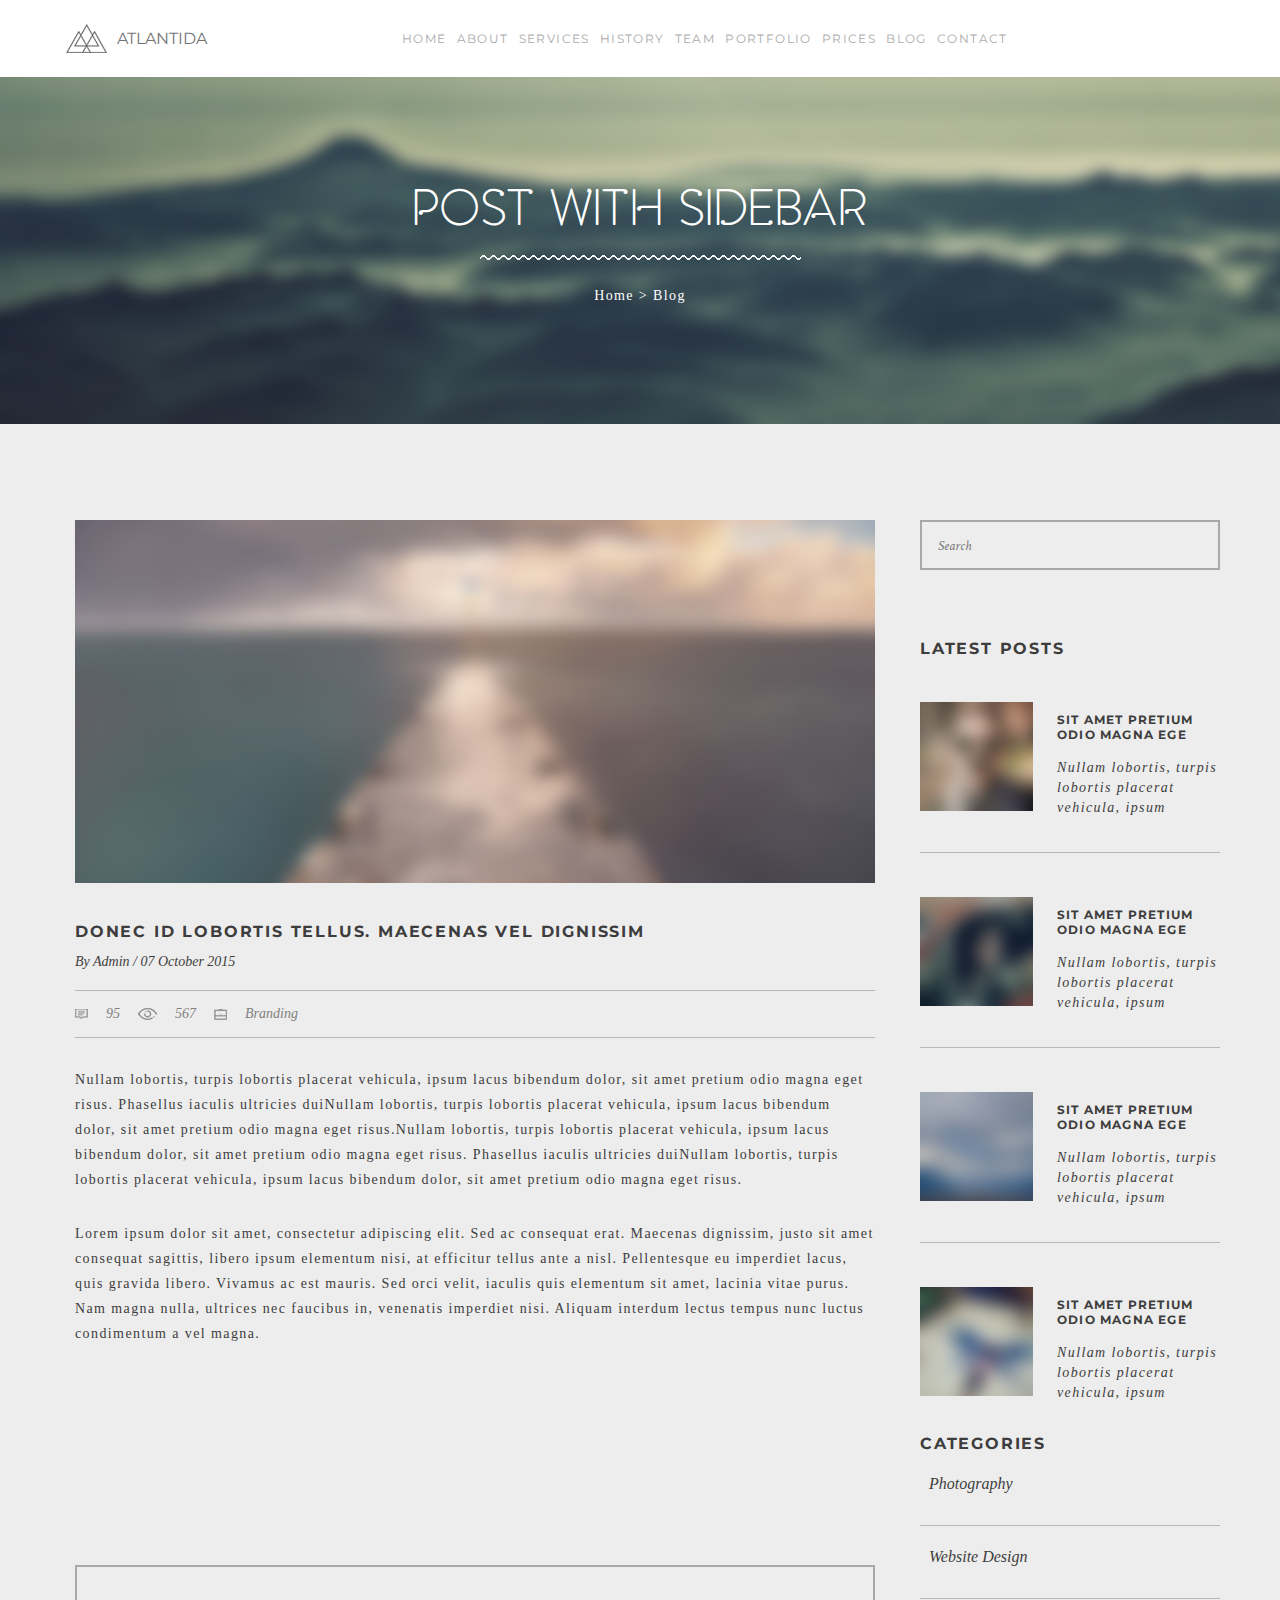
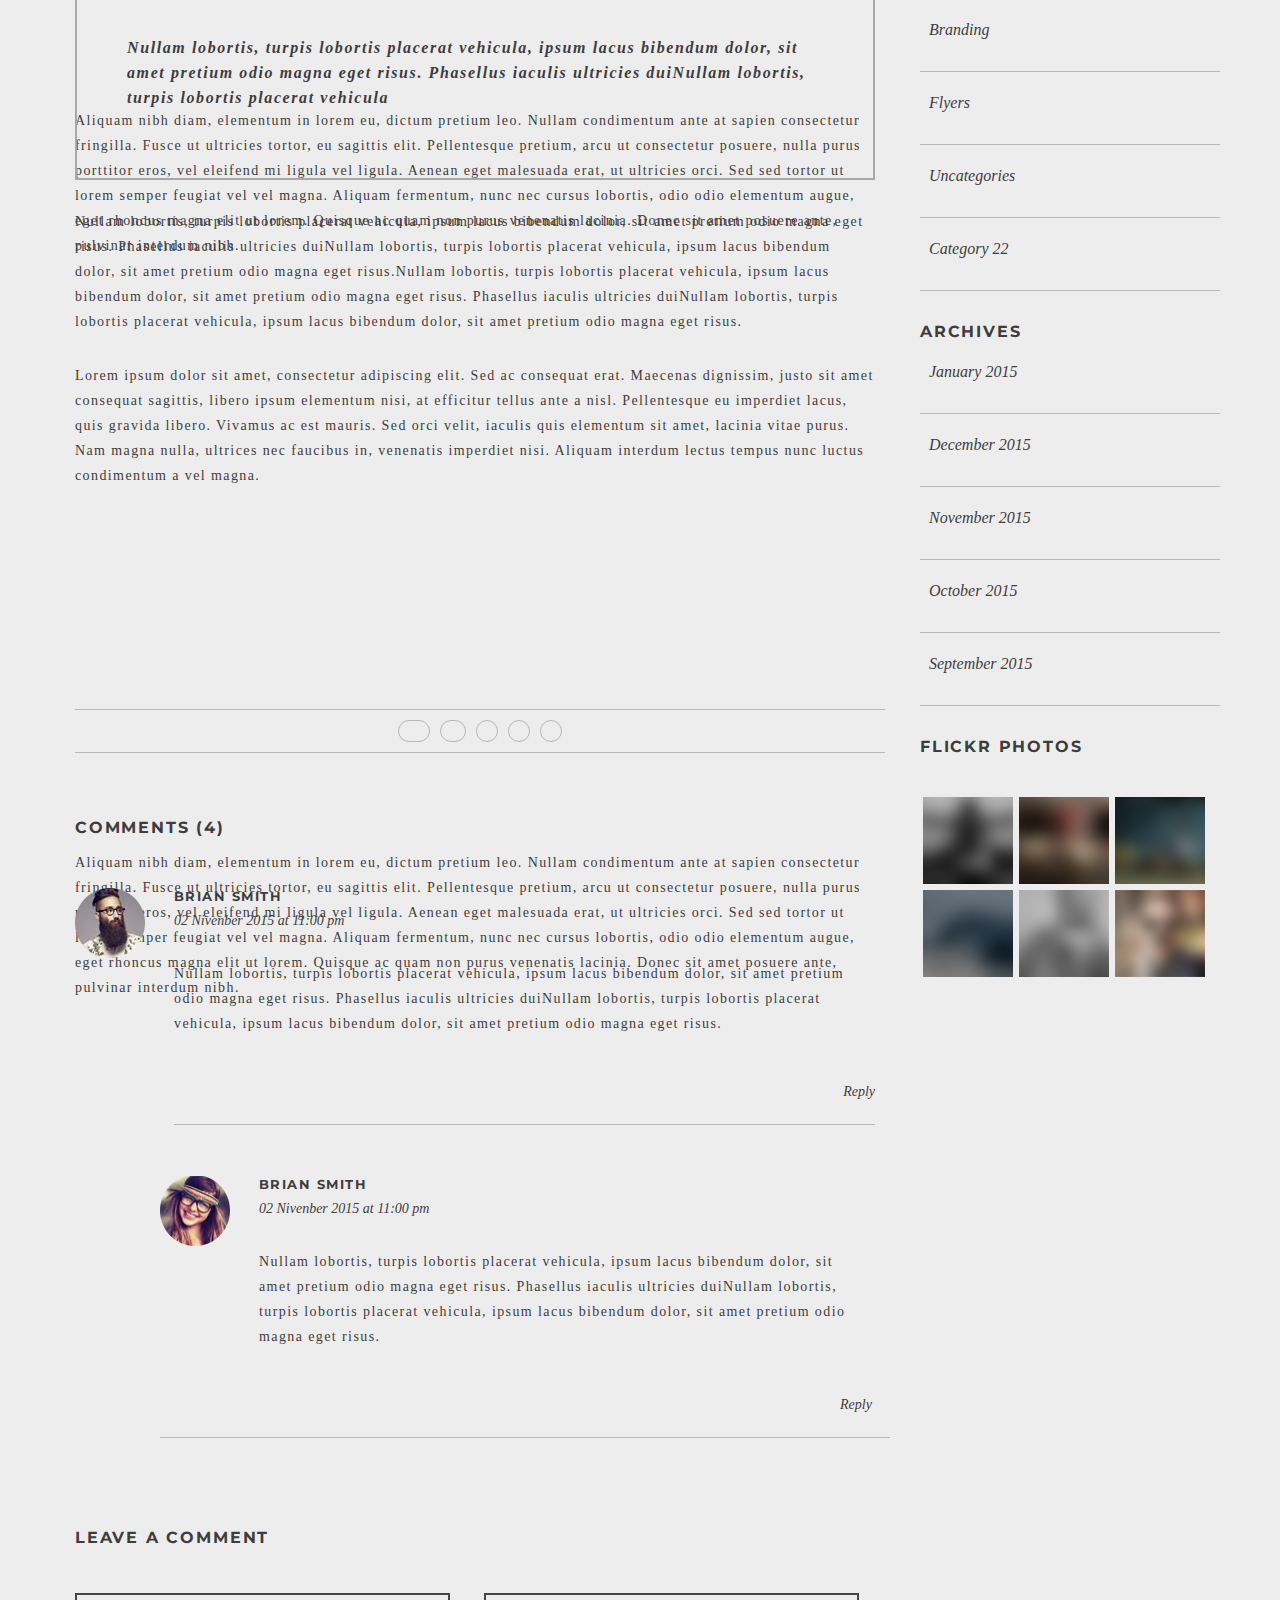
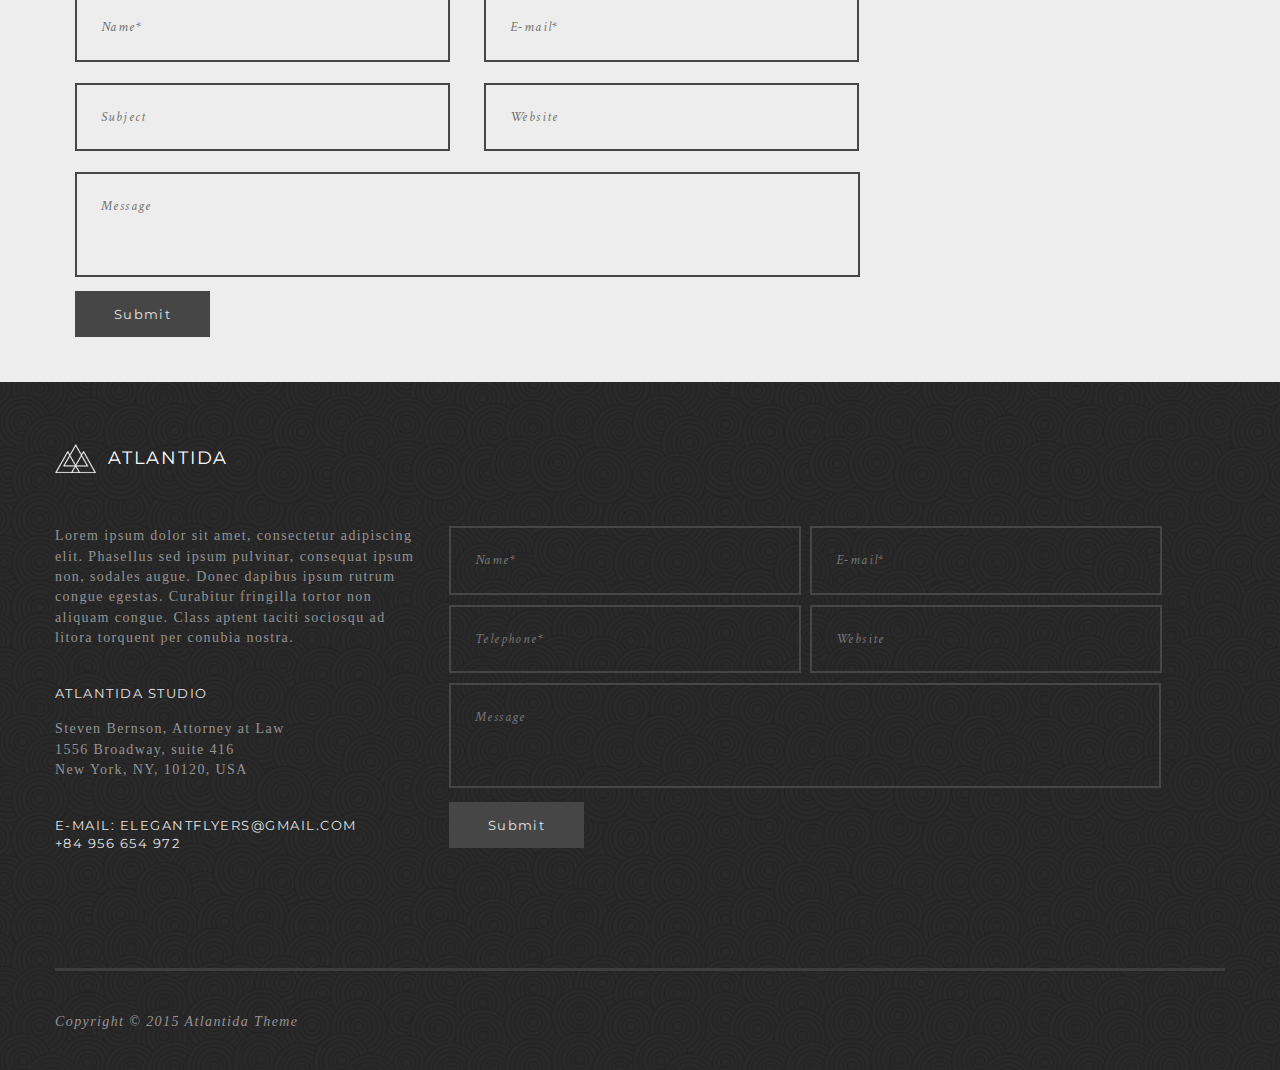
==== commit 350535b9: "add post in blog" ====
--- a/app/blog-post.html
+++ b/app/blog-post.html
@@ -164,6 +164,67 @@
 
         </div>
 
+        <div class="blog-comments">
+
+            <h3>COMMENTS (4)</h3>
+            
+            <div class="comment-first">
+                <img src="img/blog-post/man.png" alt="">
+                <div class="comment-area">
+                    <h4>BRIAN SMITH</h4>
+                    <span>02 Nivenber 2015 at 11:00 pm</span>
+                    <p>Nullam lobortis, turpis lobortis placerat vehicula, ipsum lacus bibendum dolor,
+                        sit amet pretium odio magna eget risus. Phasellus iaculis ultricies duiNullam lobortis,
+                        turpis lobortis placerat vehicula, ipsum lacus bibendum dolor,
+                        sit amet pretium odio magna eget risus.</p>
+                    <a href="#"><i class="fas fa-reply"></i> Reply</a>
+
+
+                </div>
+                
+            </div>
+
+            <div class="comment-second">
+                <img src="img/blog-post/girl.png" alt="">
+                <div class="comment-area-second">
+                    <h4>BRIAN SMITH</h4>
+                    <span>02 Nivenber 2015 at 11:00 pm</span>
+                    <p>Nullam lobortis, turpis lobortis placerat vehicula, ipsum lacus bibendum dolor,
+                        sit amet pretium odio magna eget risus. Phasellus iaculis ultricies duiNullam lobortis,
+                        turpis lobortis placerat vehicula, ipsum lacus bibendum dolor,
+                        sit amet pretium odio magna eget risus.</p>
+                    <a href="#"><i class="fas fa-reply"></i> Reply</a>
+
+
+                </div>
+
+            </div>
+
+        </div>
+
+        <div class="blog-form">
+            <h3>LEAVE A COMMENT</h3>
+            <form action="">
+                <label for="first-name"></label>
+                <input type="text" id="first-name" placeholder="Name*">
+
+                <label for="email"></label>
+                <input type="email" id="email" placeholder="E-mail*">
+
+                <label for="phone-number"></label>
+                <input type="tel" id="phone-number" placeholder="Subject">
+
+                <label for="web"></label>
+                <input type="text" id="web" placeholder="Website">
+
+                <label for="comment"></label>
+                <textarea name="" id="comment" cols="30" rows="10" placeholder="Message"></textarea>
+
+                <label for="send-comment"></label>
+                <input type="submit" id="send-comment" value="Submit">
+            </form>
+        </div>
+
     </div>
 
     <div class="sidebar">
--- a/app/css/main.css
+++ b/app/css/main.css
@@ -2367,9 +2367,6 @@
   -webkit-box-direction: normal;
       -ms-flex-direction: column;
           flex-direction: column;
-  -webkit-box-align: center;
-      -ms-flex-align: center;
-          align-items: center;
   -webkit-box-pack: start;
       -ms-flex-pack: start;
           justify-content: flex-start;
@@ -2461,7 +2458,8 @@
           align-items: center;
   border-top: 1px solid #b7b7b7;
   border-bottom: 1px solid #b7b7b7;
-  width: 821px;
+  max-width: 821px;
+  width: 100%;
   margin-top: 19px;
 }
 
@@ -2834,7 +2832,7 @@
   border-top: 1px solid #b7b7b7;
   border-bottom: 1px solid #b7b7b7;
   margin-top: 42px;
-  padding: 10px;
+  padding: 10px 5px;
 }
 
 .blog-socials a {
@@ -2856,6 +2854,309 @@
 
 .blog-socials .twitter {
   padding: 10px 12px;
+}
+
+.blog-comments {
+  display: -webkit-box;
+  display: -ms-flexbox;
+  display: flex;
+  -webkit-box-orient: vertical;
+  -webkit-box-direction: normal;
+      -ms-flex-direction: column;
+          flex-direction: column;
+  -webkit-box-pack: start;
+      -ms-flex-pack: start;
+          justify-content: flex-start;
+}
+
+.blog-comments h3 {
+  color: #3e3d3d;
+  font-family: Montserrat, sans-serif;
+  font-size: 16px;
+  font-weight: 700;
+  line-height: 18px;
+  text-transform: uppercase;
+  letter-spacing: 1.81px;
+  margin-top: 66px;
+}
+
+.blog-comments .comment-first {
+  display: -webkit-box;
+  display: -ms-flexbox;
+  display: flex;
+  -webkit-box-orient: horizontal;
+  -webkit-box-direction: normal;
+      -ms-flex-direction: row;
+          flex-direction: row;
+  -webkit-box-align: start;
+      -ms-flex-align: start;
+          align-items: flex-start;
+  margin-top: 51px;
+}
+
+.blog-comments .comment-first img {
+  width: 70px;
+  height: 70px;
+  margin: 0 29px 0 0;
+}
+
+.blog-comments .comment-area {
+  display: -webkit-box;
+  display: -ms-flexbox;
+  display: flex;
+  -webkit-box-orient: vertical;
+  -webkit-box-direction: normal;
+      -ms-flex-direction: column;
+          flex-direction: column;
+  max-width: 720px;
+  width: 100%;
+}
+
+.blog-comments .comment-area h4 {
+  color: #3e3d3d;
+  font-family: Montserrat, sans-serif;
+  font-size: 13px;
+  text-transform: uppercase;
+  letter-spacing: 1.47px;
+  margin: 0;
+}
+
+.blog-comments .comment-area span {
+  color: #3e3d3d;
+  font-size: 14px;
+  font-style: italic;
+  line-height: 18px;
+  margin-top: 8px;
+}
+
+.blog-comments .comment-area p {
+  color: #3e3d3d;
+  font-size: 14px;
+  font-weight: 400;
+  line-height: 25px;
+  letter-spacing: 1.4px;
+  margin-top: 31px;
+}
+
+.blog-comments .comment-area a {
+  color: #3e3d3d;
+  font-size: 14px;
+  font-style: italic;
+  line-height: 18px;
+  text-decoration: none;
+  text-align: right;
+  border-bottom: 1px solid #b7b7b7;
+  max-width: 720px;
+  width: 100%;
+  margin-top: 47px;
+  padding-bottom: 23px;
+}
+
+.blog-comments .comment-second {
+  display: -webkit-box;
+  display: -ms-flexbox;
+  display: flex;
+  -webkit-box-orient: horizontal;
+  -webkit-box-direction: normal;
+      -ms-flex-direction: row;
+          flex-direction: row;
+  -webkit-box-align: start;
+      -ms-flex-align: start;
+          align-items: flex-start;
+  margin-top: 51px;
+  border-bottom: 1px solid #b7b7b7;
+  margin-left: 85px;
+  max-width: 730px;
+  width: 100%;
+}
+
+.blog-comments .comment-second img {
+  width: 70px;
+  height: 70px;
+  margin: 0 29px 0 0;
+}
+
+.blog-comments .comment-area-second {
+  display: -webkit-box;
+  display: -ms-flexbox;
+  display: flex;
+  -webkit-box-orient: vertical;
+  -webkit-box-direction: normal;
+      -ms-flex-direction: column;
+          flex-direction: column;
+  max-width: 720px;
+  width: 100%;
+}
+
+.blog-comments .comment-area-second h4 {
+  color: #3e3d3d;
+  font-family: Montserrat, sans-serif;
+  font-size: 13px;
+  text-transform: uppercase;
+  letter-spacing: 1.47px;
+  margin: 0;
+}
+
+.blog-comments .comment-area-second span {
+  color: #3e3d3d;
+  font-size: 14px;
+  font-style: italic;
+  line-height: 18px;
+  margin-top: 8px;
+}
+
+.blog-comments .comment-area-second p {
+  max-width: 600px;
+  width: 100%;
+  color: #3e3d3d;
+  font-size: 14px;
+  font-weight: 400;
+  line-height: 25px;
+  letter-spacing: 1.4px;
+  margin-top: 31px;
+}
+
+.blog-comments .comment-area-second a {
+  color: #3e3d3d;
+  font-size: 14px;
+  font-style: italic;
+  line-height: 18px;
+  text-decoration: none;
+  display: -webkit-box;
+  display: -ms-flexbox;
+  display: flex;
+  -webkit-box-orient: horizontal;
+  -webkit-box-direction: normal;
+      -ms-flex-direction: row;
+          flex-direction: row;
+  -ms-flex-item-align: end;
+      align-self: flex-end;
+  max-width: 50px;
+  width: 100%;
+  margin-top: 47px;
+  padding-bottom: 23px;
+}
+
+.blog-form {
+  max-width: 815px;
+  width: 100%;
+  margin-top: 91px;
+  -webkit-box-sizing: border-box;
+          box-sizing: border-box;
+}
+
+.blog-form h3 {
+  color: #3e3d3d;
+  font-family: Montserrat, sans-serif;
+  font-size: 16px;
+  font-weight: 700;
+  line-height: 18px;
+  text-transform: uppercase;
+  letter-spacing: 1.81px;
+  margin-bottom: 46px;
+}
+
+.blog-form textarea {
+  color: #949494;
+  font-size: 14px;
+  font-style: italic;
+  line-height: 20.31px;
+  letter-spacing: 1.4px;
+  font-family: "Crimson Text";
+  border: 2px solid #464646;
+  background: none;
+  padding: 22px 24px;
+  max-width: 733px;
+  width: 100%;
+  height: 57px;
+  resize: none;
+}
+
+#first-name, #email, #phone-number, #web {
+  -webkit-box-sizing: border-box;
+          box-sizing: border-box;
+  color: #949494;
+  font-size: 14px;
+  font-style: italic;
+  line-height: 20.31px;
+  letter-spacing: 1.4px;
+  font-family: "Crimson Text";
+  border: 2px solid #464646;
+  background: none;
+  padding: 22px 24px;
+  max-width: 375px;
+  width: 100%;
+  margin-bottom: 21px;
+}
+
+#email, #web {
+  margin-left: 15px;
+}
+
+#first-name, #phone-number {
+  margin-right: 15px;
+}
+
+#send-comment {
+  background-color: #464646;
+  width: 135px;
+  color: #e3e3e3;
+  font-family: Montserrat, sans-serif;
+  font-size: 13px;
+  font-weight: 400;
+  line-height: 44.32px;
+  letter-spacing: 1.47px;
+  border: none;
+  margin-top: 10px;
+}
+
+@media screen and (max-width: 860px) {
+  .blog-form {
+    display: -webkit-box;
+    display: -ms-flexbox;
+    display: flex;
+    -webkit-box-pack: center;
+        -ms-flex-pack: center;
+            justify-content: center;
+    -webkit-box-orient: vertical;
+    -webkit-box-direction: normal;
+        -ms-flex-direction: column;
+            flex-direction: column;
+    -webkit-box-align: center;
+        -ms-flex-align: center;
+            align-items: center;
+    width: 100%;
+  }
+  .blog-form h3 {
+    text-align: center;
+  }
+  .blog-form form {
+    display: -webkit-box;
+    display: -ms-flexbox;
+    display: flex;
+    -webkit-box-orient: vertical;
+    -webkit-box-direction: normal;
+        -ms-flex-direction: column;
+            flex-direction: column;
+    -webkit-box-pack: center;
+        -ms-flex-pack: center;
+            justify-content: center;
+  }
+  .blog-form form textarea {
+    -webkit-box-sizing: border-box;
+            box-sizing: border-box;
+    width: 300px;
+    margin-left: 5px;
+    height: 97px;
+  }
+  .blog-form #email, .blog-form #web, .blog-form #first-name, .blog-form #phone-number {
+    margin: 5px;
+    width: 300px;
+  }
+  .blog-form #send-comment {
+    margin: 0 auto;
+    margin-top: 10px;
+  }
 }
 
 footer {
@@ -2963,7 +3264,8 @@
   border: 2px solid #464646;
   background: none;
   padding: 22px 24px;
-  width: 660px;
+  max-width: 660px;
+  width: 100%;
   height: 57px;
   resize: none;
 }
@@ -3014,7 +3316,8 @@
   padding: 1px;
   background-color: #3e3e3e;
   display: block;
-  width: 1170px;
+  max-width: 1170px;
+  width: 100%;
   height: 1px;
   margin: 0 auto;
   margin-top: 60px;
@@ -3136,6 +3439,30 @@
     -webkit-box-pack: center;
         -ms-flex-pack: center;
             justify-content: center;
+    -webkit-box-align: center;
+        -ms-flex-align: center;
+            align-items: center;
+  }
+  .footer-contacts .footer-form textarea {
+    -webkit-box-sizing: border-box;
+            box-sizing: border-box;
+    width: 350px;
+    height: 97px;
+  }
+  .footer-contacts .footer-form #send {
+    display: -webkit-box;
+    display: -ms-flexbox;
+    display: flex;
+    -webkit-box-orient: vertical;
+    -webkit-box-direction: normal;
+        -ms-flex-direction: column;
+            flex-direction: column;
+    -webkit-box-pack: center;
+        -ms-flex-pack: center;
+            justify-content: center;
+    -webkit-box-align: center;
+        -ms-flex-align: center;
+            align-items: center;
   }
   .social {
     margin: 0 auto;
